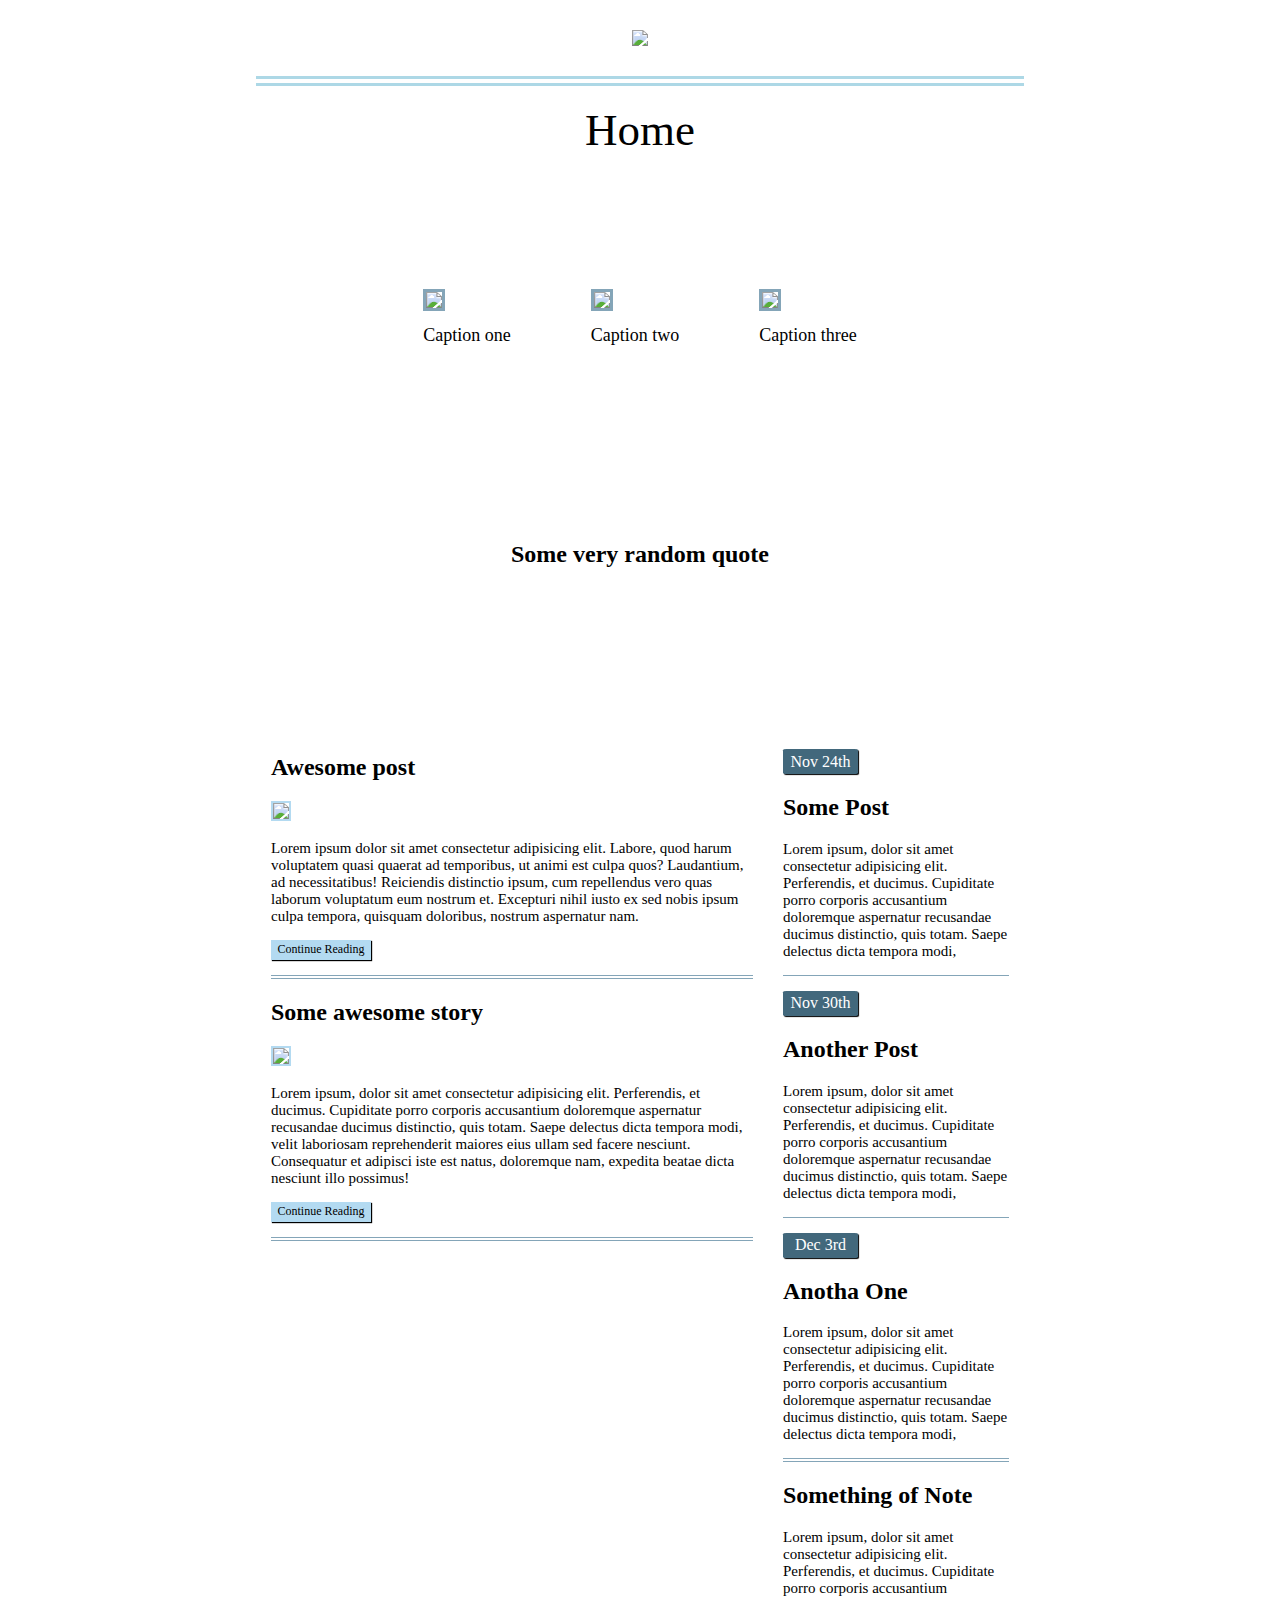
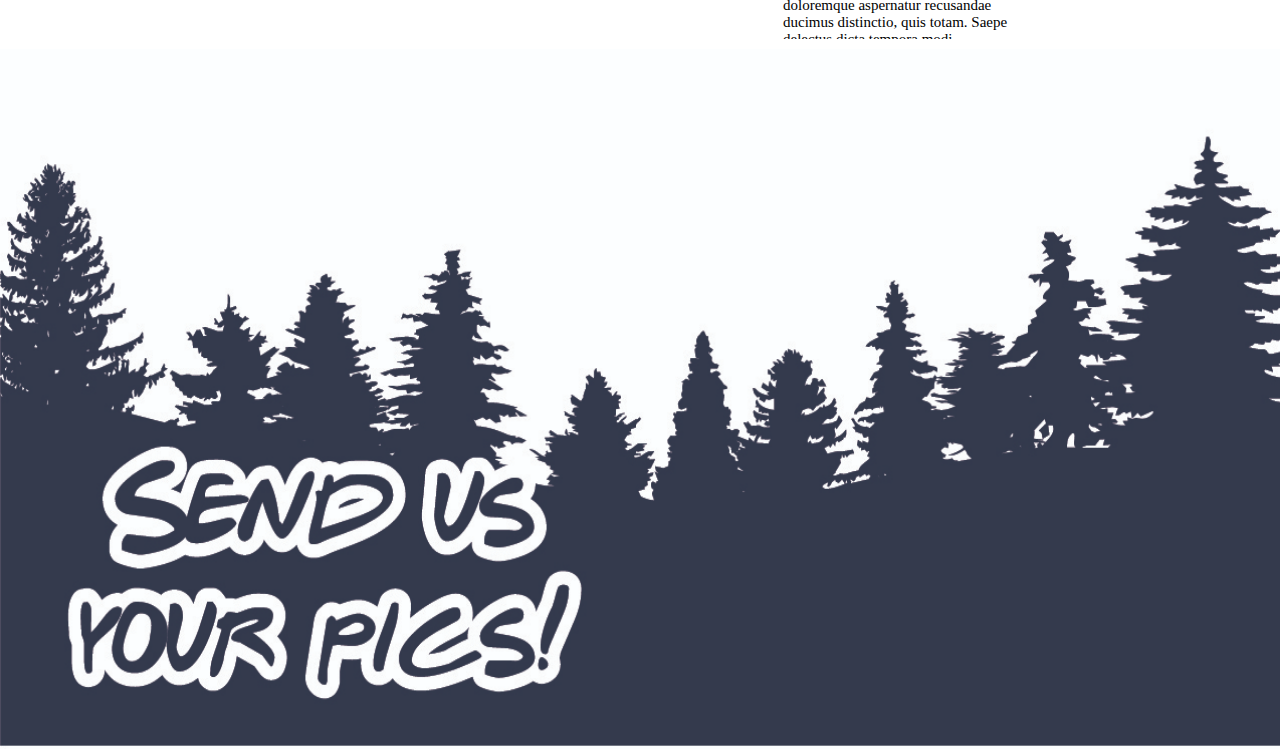
==== index.html @ c2d7fbc1 "merge conflict" ====
<!DOCTYPE HTML>
<html>

<head>
  <title>Mockup Home</title>
  <meta charset="utf-8" />
  <meta name="viewport" content="width=device-width, initial-scale=1, user-scalable=no" />
  <link rel="stylesheet" href="main.css" />
</head>

<body>
  <div id="mainContainer">
      <script>
          function goToHome (){
            location.replace("/Users/lukematthews/codeFT/projects/remock-lukematthewsh-JoshJakab/index.html")
          }
          function goToLearnMore (){
            location.replace('/Users/lukematthews/codeFT/projects/remock-lukematthewsh-JoshJakab/learn-more.html')
          }
          function goToBlogs (){
            location.replace('/Users/lukematthews/codeFT/projects/remock-lukematthewsh-JoshJakab/blog-post.html')
          }
          function goToContinueReading () {
            location.replace('/Users/lukematthews/codeFT/projects/remock-lukematthewsh-JoshJakab/continue-reading.html')
          }
          
          </script>
    <section id="header">
      <img class='logo' src="header.jpg" />
      <div id=drop-down>
        <div id='dorphome' onclick="goToHome()">Home</div>
        <div id='dorplearnMore' onclick = "goToLearnMore()">Learn More</div>
        <div id='dorpblog' onclick = "goToBlogs()">Blogs</div>
        <div id='dorpcontinueRead'onclick = "goToContinueReading()">Continue Reading</div>
      </div>
    </section>
    <section id = title>
      Home
    </section>

    <!------------------------------------------------------------------------------------------------->

    <section id='topImgHolder'>
      <figure>
        <img class='firstImgs' src='IMG_7179.jpg'> </img>
        <figcaption class='caption'>Caption one
        </figcaption>
      </figure>
      <figure>
        <img class='firstImgs' src='IMG_7188.jpg'> </img>
        <figcaption class='caption'>Caption two
        </figcaption>
      </figure>
      <figure>
        <img class='firstImgs' src='IMG_5365.jpg'> </img>
        <figcaption class='caption'>Caption three
        </figcaption>
      </figure>
    </section>

    <!------------------------------------------------------------------------------------------------->

    <section id=quoteBar style="background-image: url('1234.jpg')">
      <h2>Some very random quote</h2>
    </section>
    <section id="features">
      <div class=date>Nov 24th</div>
      <h2>Some Post</h2>
      <p>Lorem ipsum, dolor sit amet consectetur adipisicing elit. Perferendis, et ducimus. Cupiditate porro corporis
        accusantium doloremque aspernatur recusandae ducimus distinctio, quis totam. Saepe delectus dicta tempora modi,
      </p>
      <div class='lineBreak'></div>

      <div class=date>Nov 30th</div>
      <h2>Another Post</h2>
      <p>Lorem ipsum, dolor sit amet consectetur adipisicing elit. Perferendis, et ducimus. Cupiditate porro corporis
        accusantium doloremque aspernatur recusandae ducimus distinctio, quis totam. Saepe delectus dicta tempora modi,
      </p>
      <div class='lineBreak'></div>

      <div class=date>Dec 3rd</div>
      <h2>Anotha One</h2>
      <p>Lorem ipsum, dolor sit amet consectetur adipisicing elit. Perferendis, et ducimus. Cupiditate porro corporis
        accusantium doloremque aspernatur recusandae ducimus distinctio, quis totam. Saepe delectus dicta tempora modi,
      </p>
      <div class='doubleBreak'></div>

      <h2>Something of Note</h2>
      <p>Lorem ipsum, dolor sit amet consectetur adipisicing elit. Perferendis, et ducimus. Cupiditate porro corporis
        accusantium doloremque aspernatur recusandae ducimus distinctio, quis totam. Saepe delectus dicta tempora modi,
      </p>
      <div class='learnMore' onclick = "goToBlogs()">Learn More</div>
      <div class='lineBreak'></div>

      <h2>Something Else of Note</h2>
      <p>Lorem ipsum, dolor sit amet consectetur adipisicing elit. Perferendis, et ducimus. Cupiditate porro corporis
        accusantium doloremque aspernatur recusandae ducimus distinctio, quis totam. Saepe delectus dicta tempora modi,
      </p>
      <div class='learnMore'>Learn More</div>
      <div class='lineBreak'></div>

    </section>

    <!------------------------------------------------------------------------------------------------->

    <section id="main">
      <h2>Awesome post</h2>
      <img class=articleImgs src='IMG_0524.jpg' />
      <p>Lorem ipsum dolor sit amet consectetur adipisicing elit. Labore, quod harum voluptatem quasi quaerat ad
        temporibus, ut animi est culpa quos? Laudantium, ad necessitatibus! Reiciendis distinctio ipsum, cum repellendus
        vero quas laborum voluptatum eum nostrum et. Excepturi nihil iusto ex sed nobis ipsum culpa tempora, quisquam
        doloribus, nostrum aspernatur nam.</p>
      <div class='continueReading'>Continue Reading</div>
      <div class='doubleBreak'></div>
      <h2>Some awesome story</h2>
      <img class=articleImgs src='IMG_0524.jpg' />
      <p>Lorem ipsum, dolor sit amet consectetur adipisicing elit. Perferendis, et ducimus. Cupiditate porro corporis
        accusantium doloremque aspernatur recusandae ducimus distinctio, quis totam. Saepe delectus dicta tempora modi,
        velit laboriosam reprehenderit maiores eius ullam sed facere nesciunt. Consequatur et adipisci iste est natus,
        doloremque nam, expedita beatae dicta nesciunt illo possimus!</p>
      <div class='continueReading'>Continue Reading</div>
      <div class='doubleBreak'></div>
    </section>

    <!------------------------------------------------------------------------------------------------->

    <section id="footer">
      <img id="footerimg" src="Footer.jpg" />
    </section>
      
	</g>
</g>
</svg>


    </section>
  </div>
</body>

</html>
---- main.css ----
body{
    margin: 0px;
    padding: 0px;
}
p{
    font-size: 15px;

}
h1{
    margin-bottom: 10px;
}
h2{
    font-family: fantasy;
}
.lineBreak{
    border-bottom: #84A5b8 solid 1px;
}
.doubleBreak{
    border-bottom: #84A5b8 double 4px;
}
.logo{
    max-width: 350px;
    margin: 30px;
}

/*--------------------------------------------------------------*/
/* Main Container styles */


#mainContainer{
    display: grid;
    grid-template-columns: 20vw 20vw 20vw 20vw 20vw;
    grid-template-rows: auto;
    grid-template-areas: 
    ". header header header . "
    ". title title title ."
    "topImgHolder topImgHolder topImgHolder topImgHolder topImgHolder"
    "quoteBar quoteBar quoteBar quoteBar quoteBar"
    " . main main features . "
    "footer footer footer footer footer"
}


/*--------------------------------------------------------------*/
/* Header Styles */
#title{
    grid-area: title;
    display: flex;
    justify-content: center;
    align-items: center;
    font-size: 45px;
    margin-bottom: 13vh;
    font-family: fantasy
}



div[id^="dorp"]{
    margin: 5px;
    font-size: 15px;
    border: solid 2px #84A5b8
}

div[id^="dorp"]:hover{
    box-shadow: 2px 2px 2px black;
}
#drop-down{
    display: none;
}

#header:hover
#drop-down{
    display: inline-block;
    margin-top: 60px;
}


#header{
    margin-bottom: 2vh;
    border-bottom: double lightblue 10px;
    grid-area: header;
    font-family: fantasy;
    font-size: 50px;
    height: auto;
    text-align:center;
    display: flex;
    justify-content: center;
}


/*--------------------------------------------------------------*/
/* Top Images Styles */

#topImgHolder{
    grid-area: topImgHolder;
    height: auto;
    display: flex;
    justify-content: center;;
    margin-bottom: 13vh;
    
}
.firstImgs{
    border: 3px solid #84A5b8;
    max-width: 300px;
    max-height: 200px;
}
.caption{
    margin-top: 10px;
    text-align:  center;
    font-family: fantasy;
    font-size: 18px;
}

/*--------------------------------------------------------------*/
/* Quote Bar Styles */

#quoteBar{
    margin-bottom: 10vh;
    display: flex;
    height: 150px;
    grid-area: quoteBar;
    align-items: center;
    justify-content: center;
}

/*--------------------------------------------------------------*/
/* Main Articles Styles */

#main{
    padding: 5px;
    margin: 10px;
    grid-area: main;
    height: 100vh;
    overflow: scroll;   
}
.continueReading{
    font-size: 12px;
    margin-bottom: 15px;
    max-width: 100px;
    height: 20px;
    display: flex;
    align-items: center;
    justify-content: center;
    background-color: rgb(179, 218, 241); 
    box-shadow: 1px 1px 1px black;
}
.continueReading:hover{
    box-shadow: 2px 2px 2px
}
.articleImgs{
    max-width:35vw;
    height: auto;
    border: rgb(179, 218, 241) solid 2px;
    

}


/*--------------------------------------------------------------*/
/* Blog Post Styles */

#features{
    padding: 5px;
    margin: 10px;
    grid-area: features;
    height:100vh;
    overflow: scroll;
}
.date{
    margin-top: 15px;
    display: flex;
    background-color: rgb(66, 104, 124);
    align-items: center;
    justify-content: center;
    max-width: 75px;
    height: 25px;
    box-shadow: 1px 1px 1px black;
    border-radius: 5%;
    color: white;
}

.learnMore{
    font-size: 12px;
    margin-bottom: 15px;
    max-width: 80px;
    display: flex;
    align-items: center;
    justify-content: center;
    background-color: rgb(179, 218, 241); 
    box-shadow: 1px 1px 1px black;
    border-radius: 5%
}
.learnMore:hover{
    box-shadow: 2px 2px 2px
}

/*--------------------------------------------------------------*/
/* Footer Styles */

#footer{
    grid-area: footer;
    height:700px;
    display: flex;
    justify-content: center;
    align-items: stretch;
}

#footerimg{
    width: 100vw
}
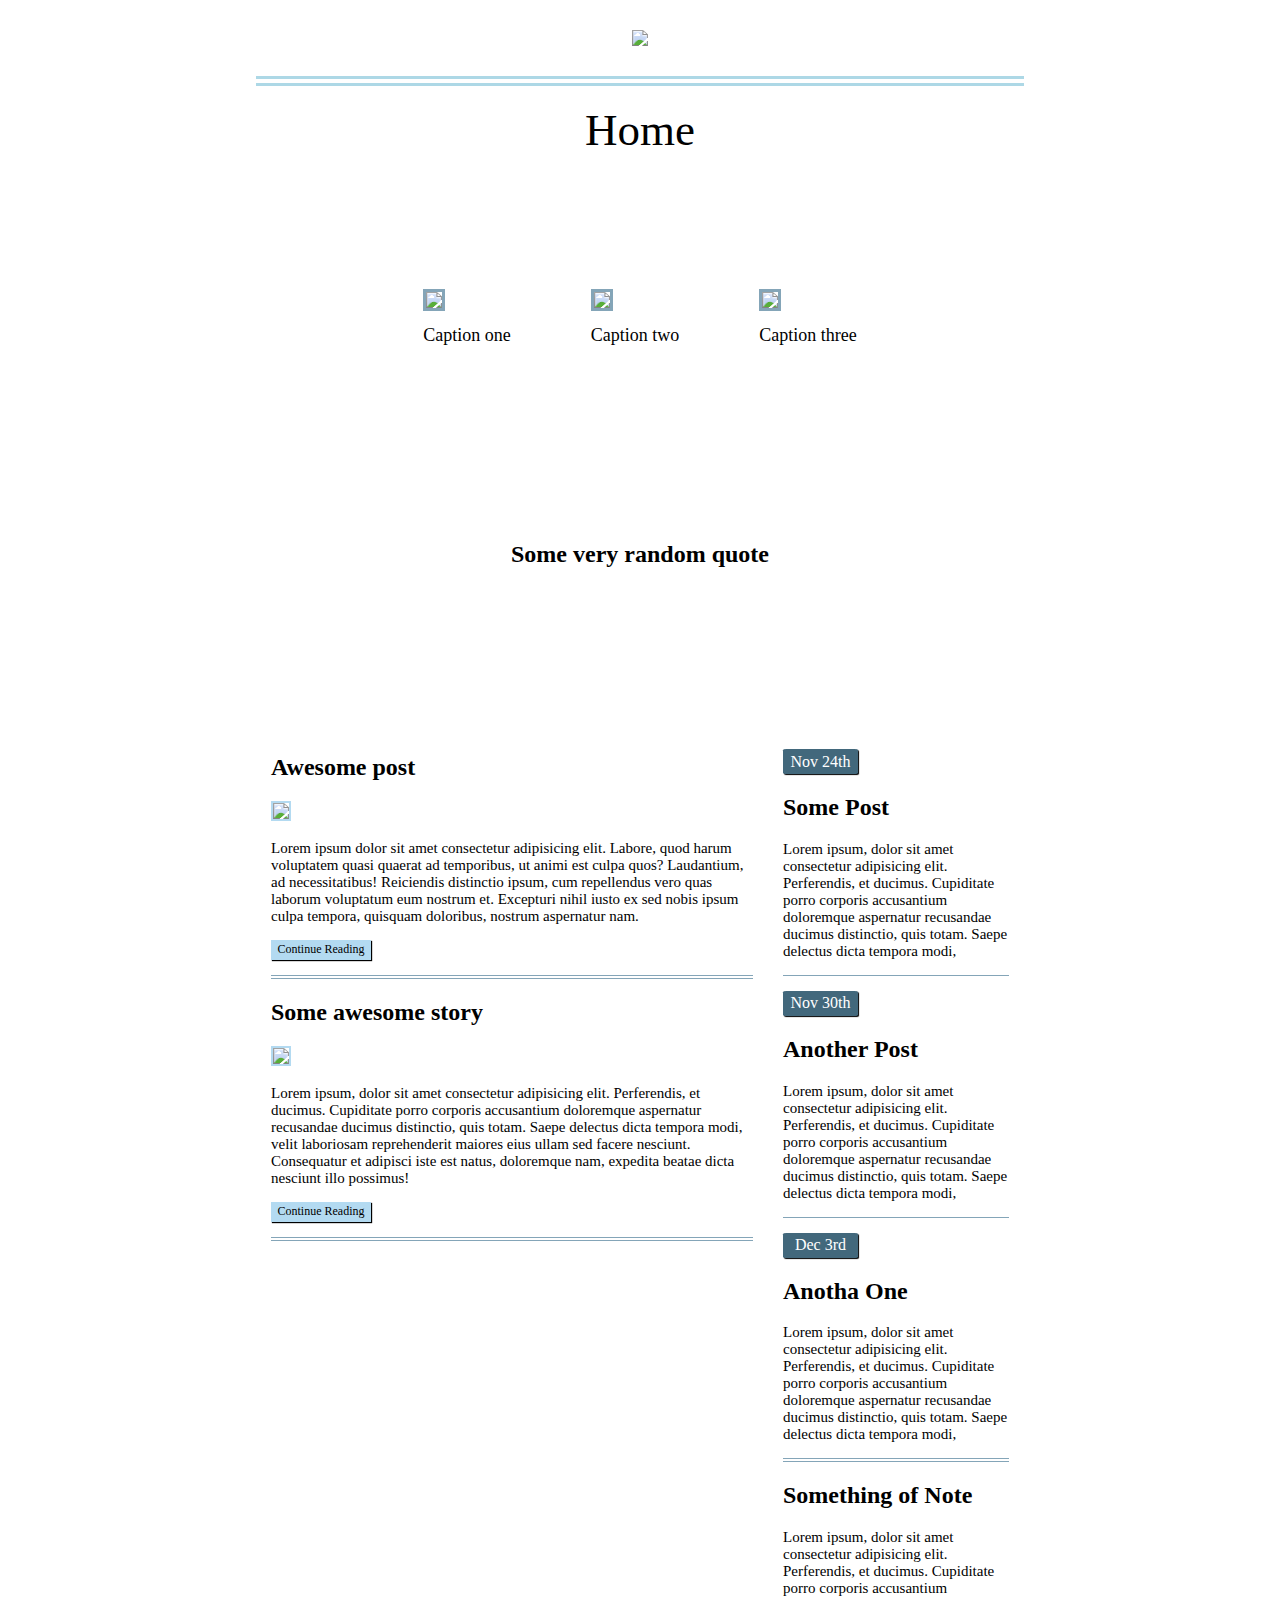
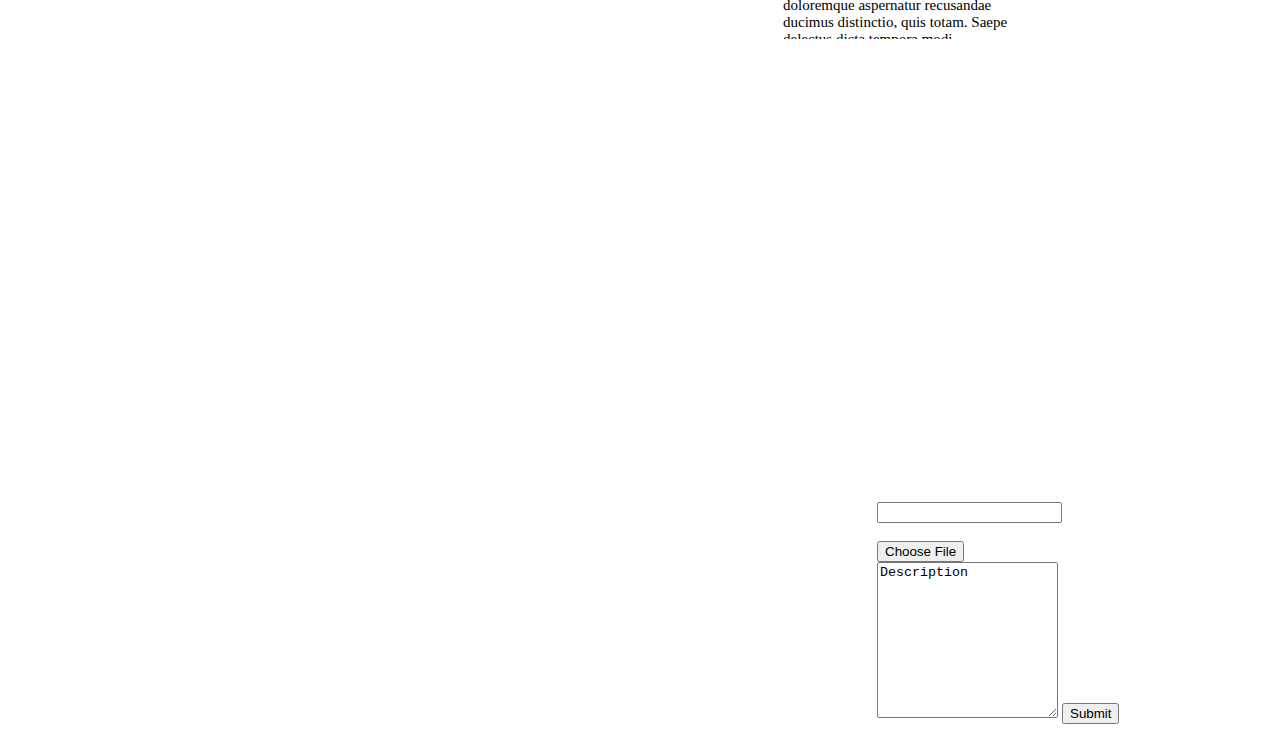
==== commit d0f2223a: "git merge" ====
--- a/index.html
+++ b/index.html
@@ -10,31 +10,30 @@
 
 <body>
   <div id="mainContainer">
-      <script>
-          function goToHome (){
-            location.replace("/Users/lukematthews/codeFT/projects/remock-lukematthewsh-JoshJakab/index.html")
-          }
-          function goToLearnMore (){
-            location.replace('/Users/lukematthews/codeFT/projects/remock-lukematthewsh-JoshJakab/learn-more.html')
-          }
-          function goToBlogs (){
-            location.replace('/Users/lukematthews/codeFT/projects/remock-lukematthewsh-JoshJakab/blog-post.html')
-          }
-          function goToContinueReading () {
-            location.replace('/Users/lukematthews/codeFT/projects/remock-lukematthewsh-JoshJakab/continue-reading.html')
-          }
-          
-          </script>
     <section id="header">
       <img class='logo' src="header.jpg" />
       <div id=drop-down>
-        <div id='dorphome' onclick="goToHome()">Home</div>
-        <div id='dorplearnMore' onclick = "goToLearnMore()">Learn More</div>
-        <div id='dorpblog' onclick = "goToBlogs()">Blogs</div>
-        <div id='dorpcontinueRead'onclick = "goToContinueReading()">Continue Reading</div>
+        <div id='dorphome'>
+          <a href='index.html'>
+            Home
+          </a>
+        </div>
+        <div id='dorplearnMore'>
+          <a href='learn-more.html'>
+            Learn More
+          </a>
+        </div>
+        <div id='dorpBlog'>
+          <a href='blog-post.html'>
+            Blogs
+          </a>
+        </div>
+        <div id='dorpcontinueRead'>
+          <a href = 'continue-reading.html'>Continue Reading</a>
+      </div>
       </div>
     </section>
-    <section id = title>
+    <section id=title>
       Home
     </section>
 
@@ -89,7 +88,7 @@
       <p>Lorem ipsum, dolor sit amet consectetur adipisicing elit. Perferendis, et ducimus. Cupiditate porro corporis
         accusantium doloremque aspernatur recusandae ducimus distinctio, quis totam. Saepe delectus dicta tempora modi,
       </p>
-      <div class='learnMore' onclick = "goToBlogs()">Learn More</div>
+      <div class='learnMore' onclick="goToBlogs()">Learn More</div>
       <div class='lineBreak'></div>
 
       <h2>Something Else of Note</h2>
@@ -125,12 +124,19 @@
     <!------------------------------------------------------------------------------------------------->
 
     <section id="footer">
-      <img id="footerimg" src="Footer.jpg" />
+      <form id="form">
+        <label for="name">Name</label><br>
+        <input type="text" id="name" name="name"><br>
+        <label for="image">Upload Image</label><br>
+        <input type="file" id="image" name="image"><br>
+        <textarea for="description" rows="10">Description</textarea>
+        <button type="button" onclick="alert('Submitted!')">Submit</button>
+      </form>
     </section>
-      
-	</g>
-</g>
-</svg>
+
+    </g>
+    </g>
+    </svg>
 
 
     </section>
--- a/main.css
+++ b/main.css
@@ -53,12 +53,15 @@
     font-family: fantasy
 }
 
-
+a{
+    text-decoration: none;
+}
 
 div[id^="dorp"]{
     margin: 5px;
     font-size: 15px;
-    border: solid 2px #84A5b8
+    border: solid 2px #84A5b8;
+    text-decoration: none;
 }
 
 div[id^="dorp"]:hover{
@@ -201,12 +204,25 @@
     grid-area: footer;
     height:700px;
     display: flex;
-    justify-content: center;
-    align-items: stretch;
-}
-
-#footerimg{
-    width: 100vw
-}
-
-
+    justify-content: flex-end;
+    align-items: flex-end;
+    background-image: url("footer.jpg");
+    background-repeat: no-repeat;
+    background-size: 100vw;
+}
+
+#form{
+    margin-right: 150px;
+    margin-bottom: 25px;
+    color: white;
+    position: relative;
+}
+
+#description{
+    min-width: 250px;
+    min-height: 150px;
+    display: flex;
+}
+
+
+
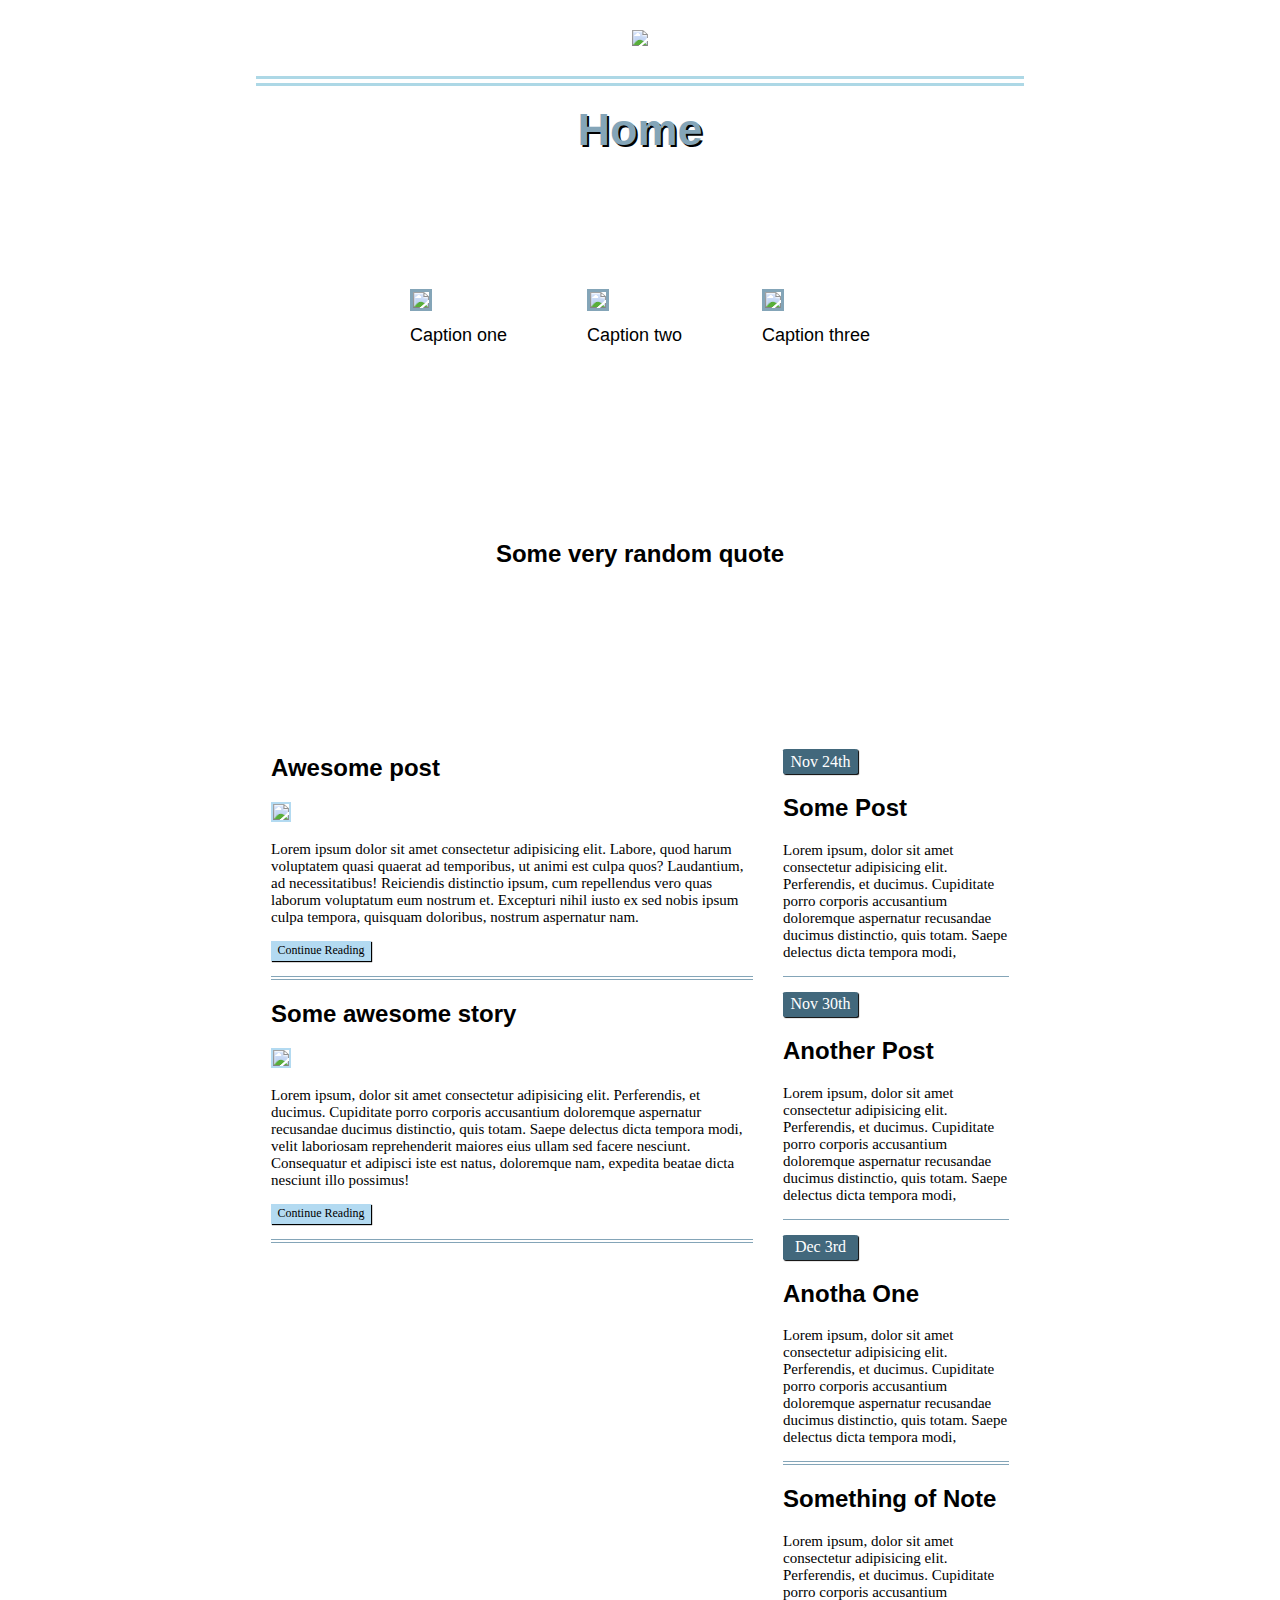
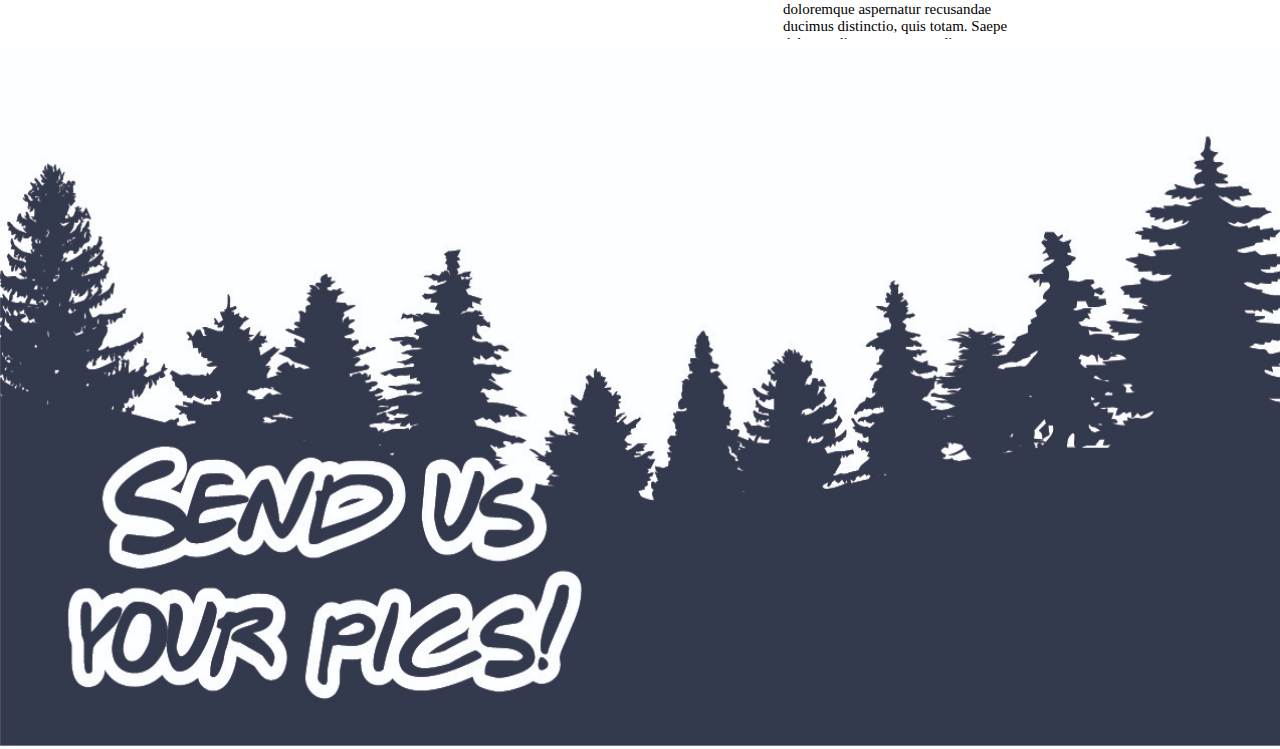
==== commit 2f9481f4: "Final commits to this branch" ====
--- a/index.html
+++ b/index.html
@@ -124,20 +124,8 @@
     <!------------------------------------------------------------------------------------------------->
 
     <section id="footer">
-      <form id="form">
-        <label for="name">Name</label><br>
-        <input type="text" id="name" name="name"><br>
-        <label for="image">Upload Image</label><br>
-        <input type="file" id="image" name="image"><br>
-        <textarea for="description" rows="10">Description</textarea>
-        <button type="button" onclick="alert('Submitted!')">Submit</button>
-      </form>
+      <img id="footerimg" src="Footer.jpg" />
     </section>
-
-    </g>
-    </g>
-    </svg>
-
 
     </section>
   </div>
--- a/main.css
+++ b/main.css
@@ -10,7 +10,7 @@
     margin-bottom: 10px;
 }
 h2{
-    font-family: fantasy;
+    font-family: 'Segoe UI', Tahoma, Geneva, Verdana, sans-serif;;
 }
 .lineBreak{
     border-bottom: #84A5b8 solid 1px;
@@ -44,13 +44,16 @@
 /*--------------------------------------------------------------*/
 /* Header Styles */
 #title{
+    text-shadow: 2px 2px black;
     grid-area: title;
     display: flex;
     justify-content: center;
     align-items: center;
     font-size: 45px;
     margin-bottom: 13vh;
-    font-family: fantasy
+    font-family: 'Segoe UI', Tahoma, Geneva, Verdana, sans-serif;
+    font-weight: 800;
+    color: #84A5b8
 }
 
 a{
@@ -110,7 +113,7 @@
 .caption{
     margin-top: 10px;
     text-align:  center;
-    font-family: fantasy;
+    font-family:'Segoe UI', Tahoma, Geneva, Verdana, sans-serif;
     font-size: 18px;
 }
 
@@ -204,25 +207,100 @@
     grid-area: footer;
     height:700px;
     display: flex;
-    justify-content: flex-end;
-    align-items: flex-end;
-    background-image: url("footer.jpg");
-    background-repeat: no-repeat;
-    background-size: 100vw;
-}
-
-#form{
-    margin-right: 150px;
-    margin-bottom: 25px;
-    color: white;
-    position: relative;
-}
-
-#description{
-    min-width: 250px;
-    min-height: 150px;
-    display: flex;
-}
-
-
-
+    justify-content: center;
+    align-items: stretch;
+}
+
+#footerimg{
+    width: 100vw
+}
+
+
+/*--------------------------------------------------------*/
+/* Container for blog page styles */
+
+#blogContainer{
+display: grid;
+grid-gap: 0;
+grid-template-columns: 20vw 20vw 20vw 20vw 20vw;
+grid-template-rows: auto;
+grid-template-areas: 
+". header header header . "
+". title title title ."
+" . post1 post2 post3 . "
+" . post4 post5 post6 . "
+" . bottomLeft post7 bottomRight ."
+"footer footer footer footer footer"
+}
+
+#bottomLeft{
+    
+    border: solid 2px #84A5b8;
+    max-width: 20vw;
+    grid-area: bottomLeft;
+}
+#bottomRight{
+    
+    border: solid 2px #84A5b8;
+    max-width: 20vw;
+    grid-area: bottomRight;
+}
+
+#post1{
+    margin: 15px;
+    grid-area: post1;
+}
+#post2{
+    margin: 15px;
+    grid-area: post2
+}
+#post3{
+    margin: 15px;
+    grid-area: post3
+}
+#post4{
+    margin: 15px;
+    grid-area: post4
+}
+#post5{
+    margin: 15px;
+    grid-area: post5
+}
+#post6{
+    margin: 15px;
+    grid-area: post6
+}
+#post7{
+    margin: 15px;
+    grid-area: post7
+}
+
+
+/*--------------------------------------------------------*/
+/* Container for learn more page styles */
+
+#learnContainer{
+    display: grid;
+    grid-template-columns: 20vw 20vw 20vw 20vw 20vw;
+    grid-template-rows: auto;
+    grid-template-areas: 
+    ". header header header . "
+    ". title title title ."
+    " . main main features . "
+    "footer footer footer footer footer"
+    }
+
+
+/*--------------------------------------------------------*/
+/* Container for continue reading page styles */
+
+#continueReadingContainer{
+display: grid;
+grid-template-columns: 20vw 20vw 20vw 20vw 20vw;
+grid-template-rows: auto;
+grid-template-areas: 
+". header header header . "
+". title title title ."
+" . main main features . "
+"footer footer footer footer footer"
+}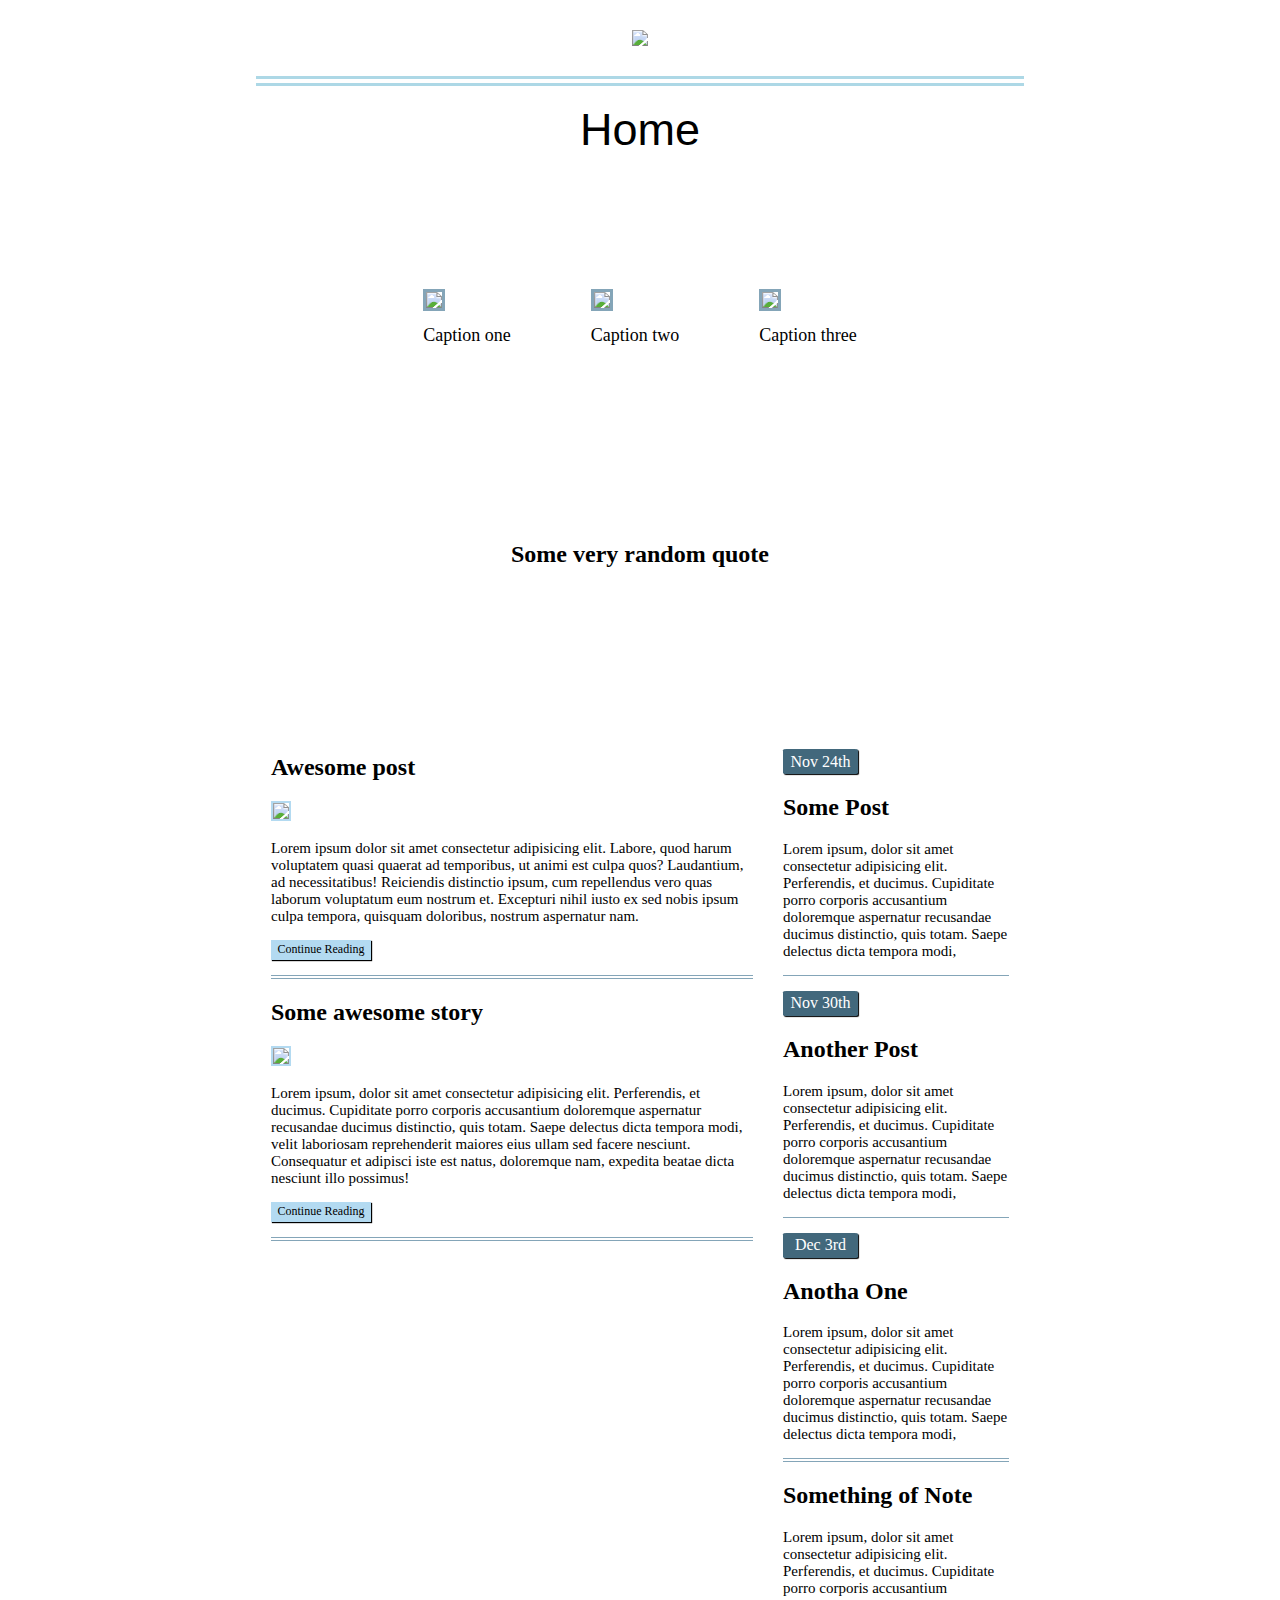
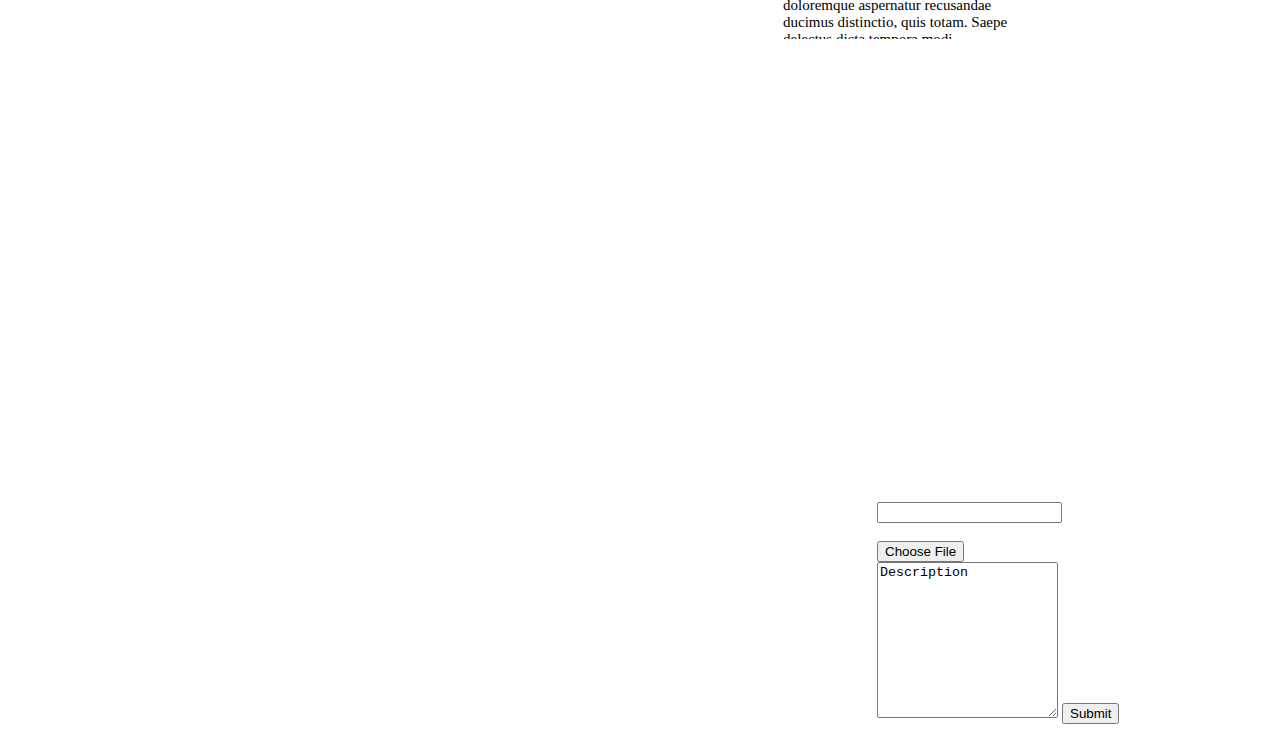
==== commit 2431ceb1: "added enter button" ====
--- a/index.html
+++ b/index.html
@@ -124,8 +124,17 @@
     <!------------------------------------------------------------------------------------------------->
 
     <section id="footer">
-      <img id="footerimg" src="Footer.jpg" />
+      <form id="form">
+        <label for="name">Name</label><br>
+        <input type="text" id="name" name="name"><br>
+        <label for="image">Upload Image</label><br>
+        <input type="file" id="image" name="image"><br>
+        <textarea for="description" rows="10">Description</textarea>
+        <button type="button" onclick="alert('Submitted!')">Submit</button>
+      </form>
     </section>
+
+
 
     </section>
   </div>
--- a/main.css
+++ b/main.css
@@ -10,7 +10,7 @@
     margin-bottom: 10px;
 }
 h2{
-    font-family: 'Segoe UI', Tahoma, Geneva, Verdana, sans-serif;;
+    font-family: fantasy;
 }
 .lineBreak{
     border-bottom: #84A5b8 solid 1px;
@@ -21,6 +21,15 @@
 .logo{
     max-width: 350px;
     margin: 30px;
+}
+.enter{
+    max-width: 750px;
+}
+
+#enterbutton{
+    display: flex;
+    justify-content: center;
+    margin-top: 100px;
 }
 
 /*--------------------------------------------------------------*/
@@ -44,16 +53,13 @@
 /*--------------------------------------------------------------*/
 /* Header Styles */
 #title{
-    text-shadow: 2px 2px black;
     grid-area: title;
     display: flex;
     justify-content: center;
     align-items: center;
     font-size: 45px;
     margin-bottom: 13vh;
-    font-family: 'Segoe UI', Tahoma, Geneva, Verdana, sans-serif;
-    font-weight: 800;
-    color: #84A5b8
+    font-family: arial
 }
 
 a{
@@ -113,7 +119,7 @@
 .caption{
     margin-top: 10px;
     text-align:  center;
-    font-family:'Segoe UI', Tahoma, Geneva, Verdana, sans-serif;
+    font-family: fantasy;
     font-size: 18px;
 }
 
@@ -207,100 +213,25 @@
     grid-area: footer;
     height:700px;
     display: flex;
-    justify-content: center;
-    align-items: stretch;
-}
-
-#footerimg{
-    width: 100vw
-}
-
-
-/*--------------------------------------------------------*/
-/* Container for blog page styles */
-
-#blogContainer{
-display: grid;
-grid-gap: 0;
-grid-template-columns: 20vw 20vw 20vw 20vw 20vw;
-grid-template-rows: auto;
-grid-template-areas: 
-". header header header . "
-". title title title ."
-" . post1 post2 post3 . "
-" . post4 post5 post6 . "
-" . bottomLeft post7 bottomRight ."
-"footer footer footer footer footer"
-}
-
-#bottomLeft{
-    
-    border: solid 2px #84A5b8;
-    max-width: 20vw;
-    grid-area: bottomLeft;
-}
-#bottomRight{
-    
-    border: solid 2px #84A5b8;
-    max-width: 20vw;
-    grid-area: bottomRight;
-}
-
-#post1{
-    margin: 15px;
-    grid-area: post1;
-}
-#post2{
-    margin: 15px;
-    grid-area: post2
-}
-#post3{
-    margin: 15px;
-    grid-area: post3
-}
-#post4{
-    margin: 15px;
-    grid-area: post4
-}
-#post5{
-    margin: 15px;
-    grid-area: post5
-}
-#post6{
-    margin: 15px;
-    grid-area: post6
-}
-#post7{
-    margin: 15px;
-    grid-area: post7
-}
-
-
-/*--------------------------------------------------------*/
-/* Container for learn more page styles */
-
-#learnContainer{
-    display: grid;
-    grid-template-columns: 20vw 20vw 20vw 20vw 20vw;
-    grid-template-rows: auto;
-    grid-template-areas: 
-    ". header header header . "
-    ". title title title ."
-    " . main main features . "
-    "footer footer footer footer footer"
-    }
-
-
-/*--------------------------------------------------------*/
-/* Container for continue reading page styles */
-
-#continueReadingContainer{
-display: grid;
-grid-template-columns: 20vw 20vw 20vw 20vw 20vw;
-grid-template-rows: auto;
-grid-template-areas: 
-". header header header . "
-". title title title ."
-" . main main features . "
-"footer footer footer footer footer"
-}+    justify-content: flex-end;
+    align-items: flex-end;
+    background-image: url("footer.jpg");
+    background-repeat: no-repeat;
+    background-size: 100vw;
+}
+
+#form{
+    margin-right: 150px;
+    margin-bottom: 25px;
+    color: white;
+    position: relative;
+}
+
+#description{
+    min-width: 250px;
+    min-height: 150px;
+    display: flex;
+}
+
+
+
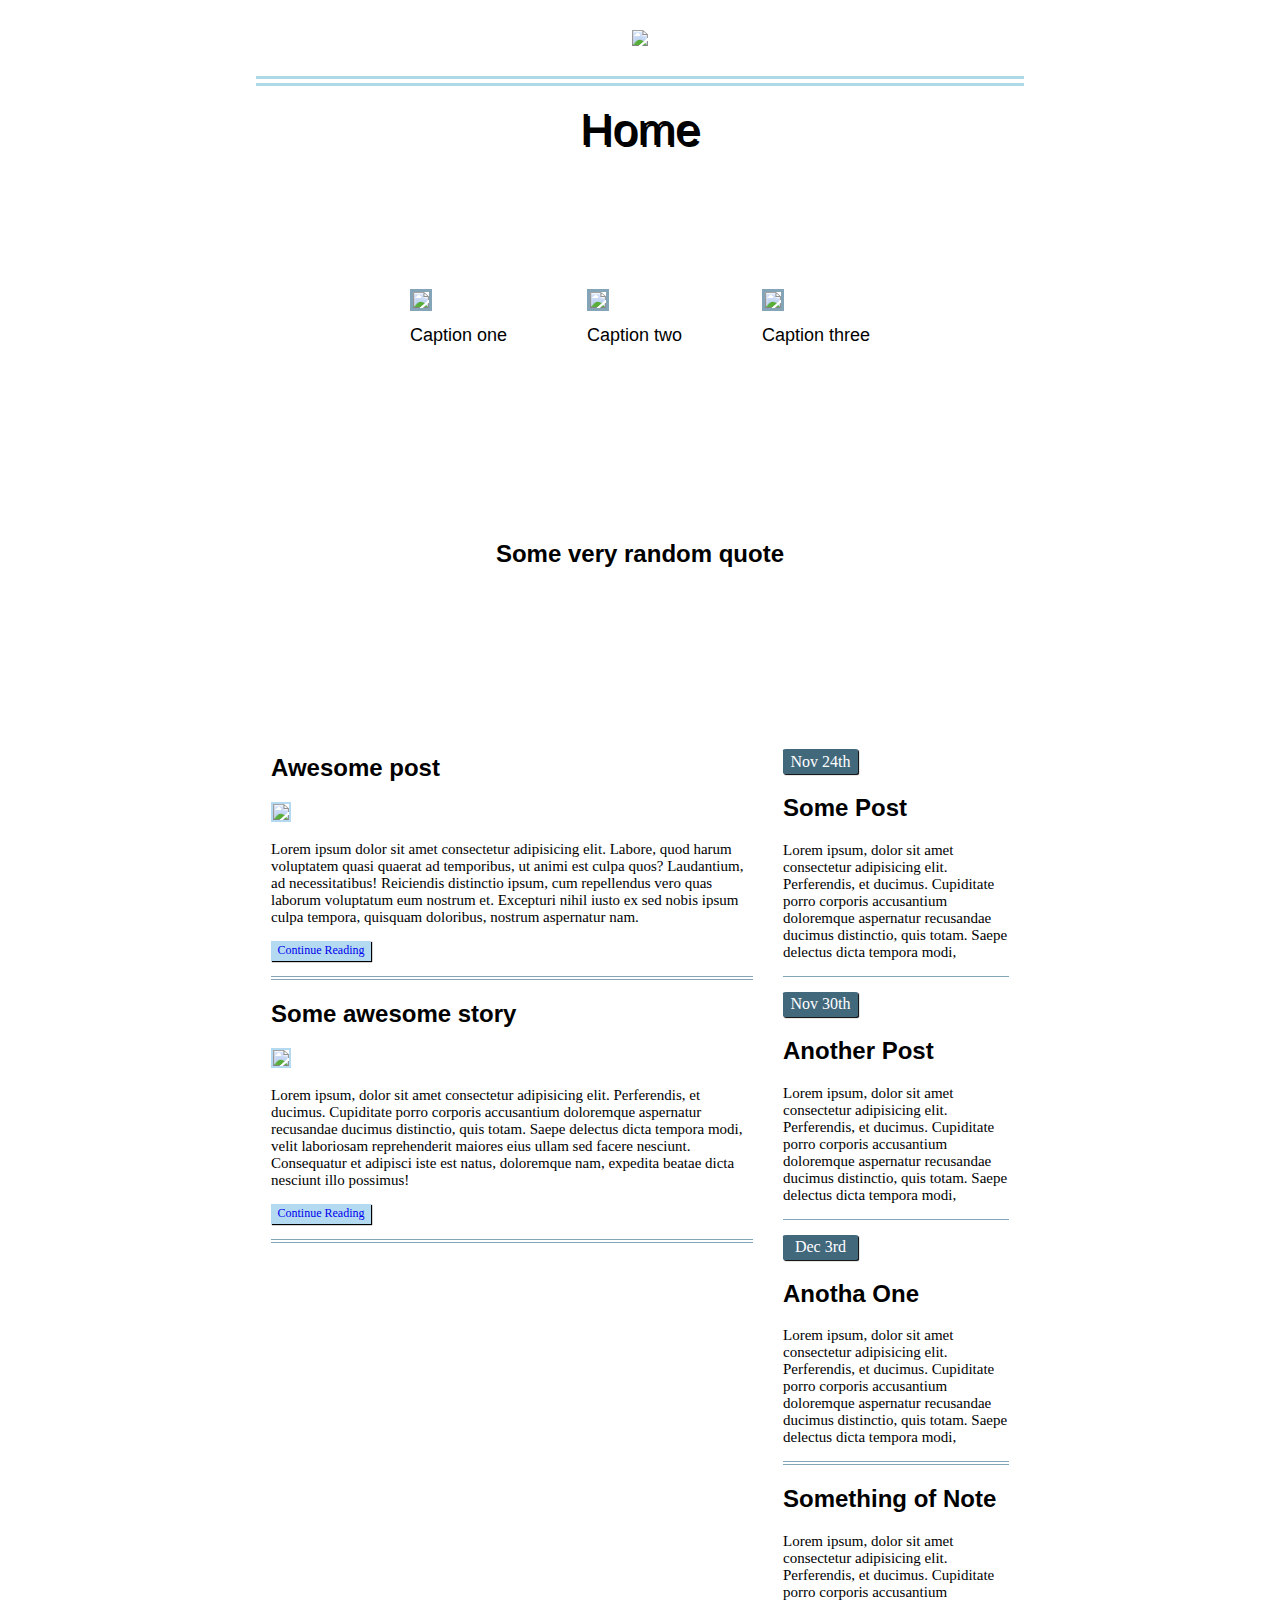
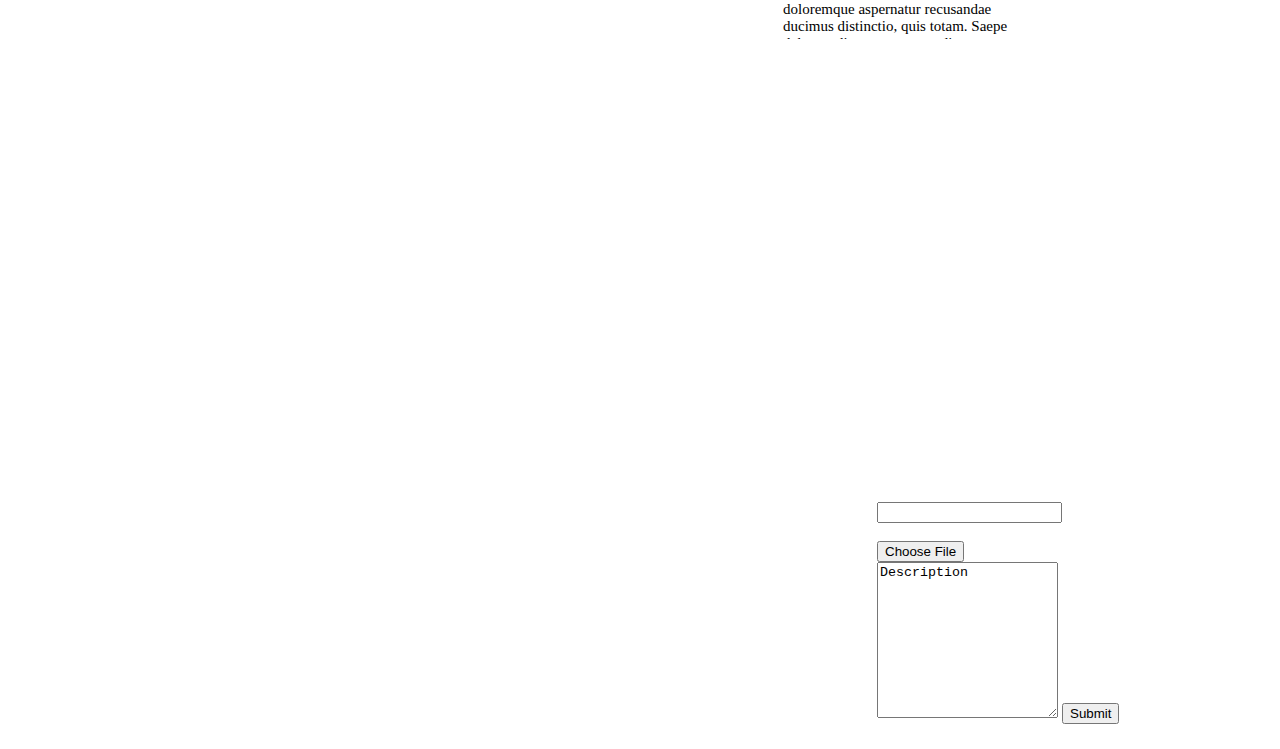
==== commit 753f9f40: "merge" ====
--- a/index.html
+++ b/index.html
@@ -29,8 +29,8 @@
           </a>
         </div>
         <div id='dorpcontinueRead'>
-          <a href = 'continue-reading.html'>Continue Reading</a>
-      </div>
+          <a href='continue-reading.html'>Continue Reading</a>
+        </div>
       </div>
     </section>
     <section id=title>
@@ -88,14 +88,14 @@
       <p>Lorem ipsum, dolor sit amet consectetur adipisicing elit. Perferendis, et ducimus. Cupiditate porro corporis
         accusantium doloremque aspernatur recusandae ducimus distinctio, quis totam. Saepe delectus dicta tempora modi,
       </p>
-      <div class='learnMore' onclick="goToBlogs()">Learn More</div>
+      <div class='learnMore'> <a href='learn-more.html'>Learn More</a></div>
       <div class='lineBreak'></div>
 
       <h2>Something Else of Note</h2>
       <p>Lorem ipsum, dolor sit amet consectetur adipisicing elit. Perferendis, et ducimus. Cupiditate porro corporis
         accusantium doloremque aspernatur recusandae ducimus distinctio, quis totam. Saepe delectus dicta tempora modi,
       </p>
-      <div class='learnMore'>Learn More</div>
+      <div class='learnMore'><a href='learn-more.html'>Learn More</a></div>
       <div class='lineBreak'></div>
 
     </section>
@@ -109,7 +109,7 @@
         temporibus, ut animi est culpa quos? Laudantium, ad necessitatibus! Reiciendis distinctio ipsum, cum repellendus
         vero quas laborum voluptatum eum nostrum et. Excepturi nihil iusto ex sed nobis ipsum culpa tempora, quisquam
         doloribus, nostrum aspernatur nam.</p>
-      <div class='continueReading'>Continue Reading</div>
+      <div class='continueReading'><a href='continue-reading.html'>Continue Reading</a></div>
       <div class='doubleBreak'></div>
       <h2>Some awesome story</h2>
       <img class=articleImgs src='IMG_0524.jpg' />
@@ -117,7 +117,7 @@
         accusantium doloremque aspernatur recusandae ducimus distinctio, quis totam. Saepe delectus dicta tempora modi,
         velit laboriosam reprehenderit maiores eius ullam sed facere nesciunt. Consequatur et adipisci iste est natus,
         doloremque nam, expedita beatae dicta nesciunt illo possimus!</p>
-      <div class='continueReading'>Continue Reading</div>
+      <div class='continueReading'><a href='continue-reading.html'>Continue Reading</a></div>
       <div class='doubleBreak'></div>
     </section>
 
--- a/main.css
+++ b/main.css
@@ -10,7 +10,7 @@
     margin-bottom: 10px;
 }
 h2{
-    font-family: fantasy;
+    font-family: 'Segoe UI', Tahoma, Geneva, Verdana, sans-serif;;
 }
 .lineBreak{
     border-bottom: #84A5b8 solid 1px;
@@ -53,6 +53,7 @@
 /*--------------------------------------------------------------*/
 /* Header Styles */
 #title{
+    text-shadow: 2px 2px black;
     grid-area: title;
     display: flex;
     justify-content: center;
@@ -119,7 +120,7 @@
 .caption{
     margin-top: 10px;
     text-align:  center;
-    font-family: fantasy;
+    font-family:'Segoe UI', Tahoma, Geneva, Verdana, sans-serif;
     font-size: 18px;
 }
 
@@ -234,4 +235,91 @@
 }
 
 
-
+/*--------------------------------------------------------*/
+/* Container for blog page styles */
+
+#blogContainer{
+display: grid;
+grid-gap: 0;
+grid-template-columns: 20vw 20vw 20vw 20vw 20vw;
+grid-template-rows: auto;
+grid-template-areas: 
+". header header header . "
+". title title title ."
+" . post1 post2 post3 . "
+" . post4 post5 post6 . "
+" . bottomLeft post7 bottomRight ."
+"footer footer footer footer footer"
+}
+
+#bottomLeft{
+    
+    border: solid 2px #84A5b8;
+    max-width: 20vw;
+    grid-area: bottomLeft;
+}
+#bottomRight{
+    
+    border: solid 2px #84A5b8;
+    max-width: 20vw;
+    grid-area: bottomRight;
+}
+
+#post1{
+    margin: 15px;
+    grid-area: post1;
+}
+#post2{
+    margin: 15px;
+    grid-area: post2
+}
+#post3{
+    margin: 15px;
+    grid-area: post3
+}
+#post4{
+    margin: 15px;
+    grid-area: post4
+}
+#post5{
+    margin: 15px;
+    grid-area: post5
+}
+#post6{
+    margin: 15px;
+    grid-area: post6
+}
+#post7{
+    margin: 15px;
+    grid-area: post7
+}
+
+
+/*--------------------------------------------------------*/
+/* Container for learn more page styles */
+
+#learnContainer{
+    display: grid;
+    grid-template-columns: 20vw 20vw 20vw 20vw 20vw;
+    grid-template-rows: auto;
+    grid-template-areas: 
+    ". header header header . "
+    ". title title title ."
+    " . main main features . "
+    "footer footer footer footer footer"
+    }
+
+
+/*--------------------------------------------------------*/
+/* Container for continue reading page styles */
+
+#continueReadingContainer{
+display: grid;
+grid-template-columns: 20vw 20vw 20vw 20vw 20vw;
+grid-template-rows: auto;
+grid-template-areas: 
+". header header header . "
+". title title title ."
+" . main main features . "
+"footer footer footer footer footer"
+}
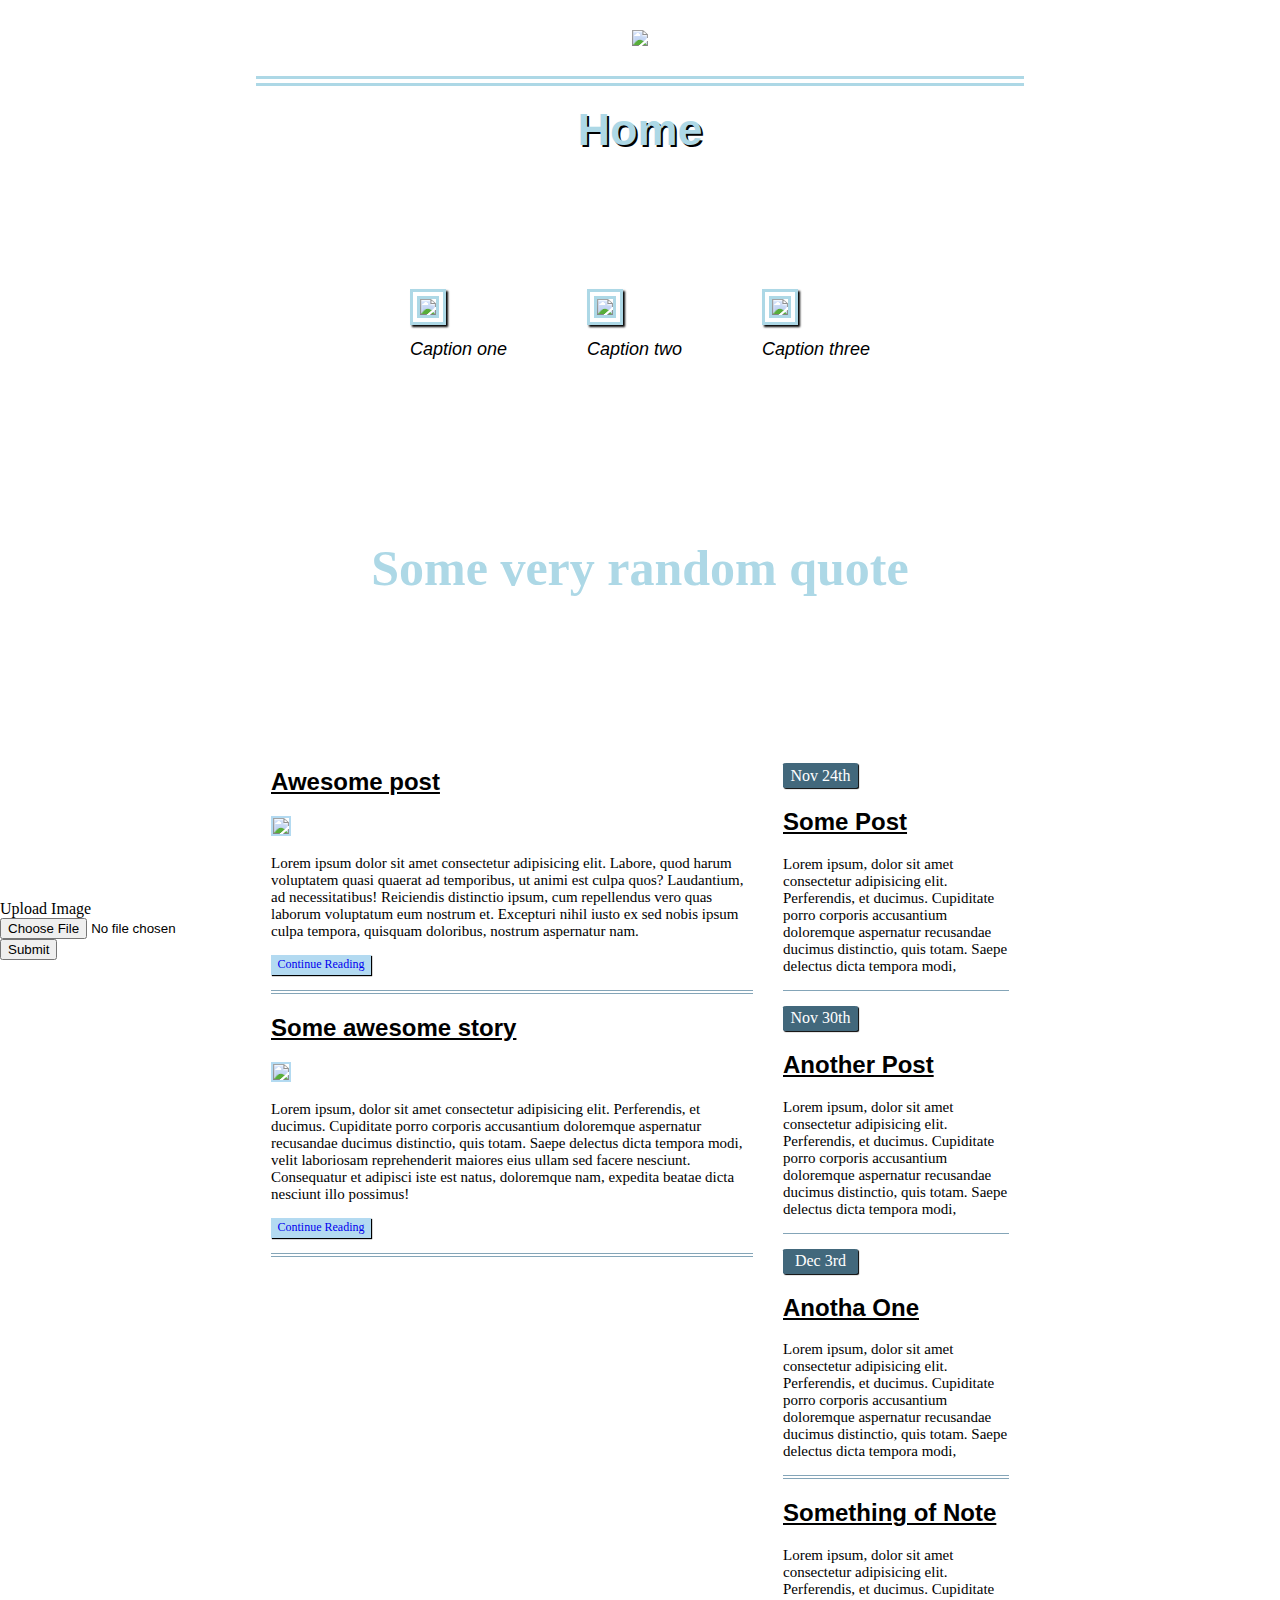
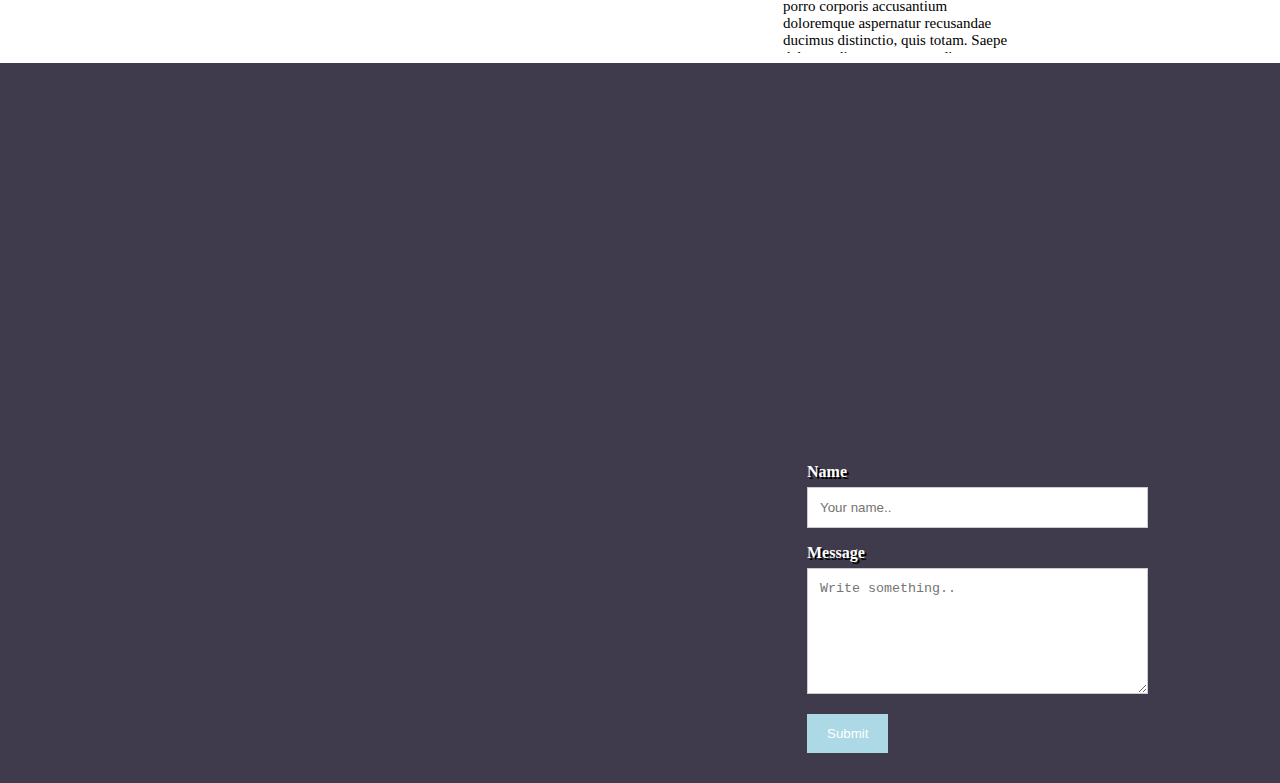
==== commit e9d2c400: "Final commit" ====
--- a/index.html
+++ b/index.html
@@ -60,7 +60,7 @@
     <!------------------------------------------------------------------------------------------------->
 
     <section id=quoteBar style="background-image: url('1234.jpg')">
-      <h2>Some very random quote</h2>
+      <h3>Some very random quote</h3>
     </section>
     <section id="features">
       <div class=date>Nov 24th</div>
@@ -122,22 +122,24 @@
     </section>
 
     <!------------------------------------------------------------------------------------------------->
-
-    <section id="footer">
-      <form id="form">
-        <label for="name">Name</label><br>
-        <input type="text" id="name" name="name"><br>
-        <label for="image">Upload Image</label><br>
-        <input type="file" id="image" name="image"><br>
-        <textarea for="description" rows="10">Description</textarea>
-        <button type="button" onclick="alert('Submitted!')">Submit</button>
-      </form>
-    </section>
-
-
-
+    <div id='footer' style="background-image: url('footer.jpg')">
+        <div class="column">
+          <form action="/action_page.php">
+            <label for="fname">Name</label>
+            <input type="text" id="fname" name="firstname" placeholder="Your name..">
+            <label for="subject">Message</label>
+            <textarea id="subject" name="subject" placeholder="Write something.." style="height:100px"></textarea>
+            <input type="submit" value="Submit">
+          </form>
+      </div>
+    </div>
     </section>
   </div>
 </body>
 
-</html>+</html>
+
+
+<label for="image">Upload Image</label><br>
+<input type="file" id="image" name="image"><br>
+<button type="button" onclick="alert('Submitted!')">Submit</button>--- a/main.css
+++ b/main.css
@@ -1,4 +1,5 @@
 body{
+    height:100vh;
     margin: 0px;
     padding: 0px;
 }
@@ -8,9 +9,17 @@
 }
 h1{
     margin-bottom: 10px;
+    font-family: 'Segoe UI', Tahoma, Geneva, Verdana, sans-serif;
+    font-weight: bolder;
 }
 h2{
+    text-decoration-line: underline;
     font-family: 'Segoe UI', Tahoma, Geneva, Verdana, sans-serif;;
+}
+h3{
+    font-family: cursive;
+    font-size: 50px;
+    color: lightblue
 }
 .lineBreak{
     border-bottom: #84A5b8 solid 1px;
@@ -25,6 +34,9 @@
 .enter{
     max-width: 750px;
 }
+.enter:hover{
+    max-width:1000px;
+}
 
 #enterbutton{
     display: flex;
@@ -37,6 +49,7 @@
 
 
 #mainContainer{
+    max-height: 100vh;
     display: grid;
     grid-template-columns: 20vw 20vw 20vw 20vw 20vw;
     grid-template-rows: auto;
@@ -60,7 +73,9 @@
     align-items: center;
     font-size: 45px;
     margin-bottom: 13vh;
-    font-family: arial
+    font-family: 'Segoe UI', Tahoma, Geneva, Verdana, sans-serif;
+    font-weight: 900;
+    color: lightblue
 }
 
 a{
@@ -113,7 +128,8 @@
     
 }
 .firstImgs{
-    border: 3px solid #84A5b8;
+    box-shadow: 2px 2px 2px;
+    border: 10px double lightblue;
     max-width: 300px;
     max-height: 200px;
 }
@@ -121,7 +137,9 @@
     margin-top: 10px;
     text-align:  center;
     font-family:'Segoe UI', Tahoma, Geneva, Verdana, sans-serif;
+    font-style: italic;
     font-size: 18px;
+
 }
 
 /*--------------------------------------------------------------*/
@@ -212,27 +230,56 @@
 
 #footer{
     grid-area: footer;
-    height:700px;
-    display: flex;
+    height: 700px;
+    display: flex;
+    align-content: flex-end;
     justify-content: flex-end;
-    align-items: flex-end;
-    background-image: url("footer.jpg");
     background-repeat: no-repeat;
     background-size: 100vw;
-}
-
-#form{
-    margin-right: 150px;
-    margin-bottom: 25px;
+    background-color: rgb(63, 59, 77);
     color: white;
-    position: relative;
-}
-
-#description{
-    min-width: 250px;
-    min-height: 150px;
-    display: flex;
-}
+    padding: 10px;
+    display: flex;
+    align-items: flex-end;
+    justify-content: flex-end;
+}
+
+  /* Style inputs */
+  input[type=text], select, textarea {
+    width: 100%;
+    padding: 12px;
+    border: 1px solid #ccc;
+    margin-top: 6px;
+    margin-bottom: 16px;
+    margin-right: 20px;
+    resize: vertical;
+  }
+  input[type=submit] {
+    background-color: lightblue;
+    color: white;
+    padding: 12px 20px;
+    border: none;
+    cursor: pointer;
+  }
+  
+  input[type=submit]:hover {
+    background-color:rgb(124, 198, 223);
+  }
+  
+  /* Style the container/contact section */
+  
+  
+  /* Create two columns that float next to eachother */
+  .column {
+    font-weight: bold;
+    text-shadow: 2px 2px black;
+    float: left;
+    width: 25%;
+    margin-right: 10vw;
+    margin-top: 5vh;
+    padding: 20px;
+  }
+
 
 
 /*--------------------------------------------------------*/
@@ -320,6 +367,23 @@
 grid-template-areas: 
 ". header header header . "
 ". title title title ."
-" . main main features . "
+" . articles articles articles . "
 "footer footer footer footer footer"
 }
+
+.articleImage{
+    border: #84A5b8 solid 3px;;
+    max-width: 400px;
+    float: left;
+    margin: 10px;
+    
+}
+#articles{
+    height: 100vh;
+    overflow: scroll; 
+    grid-area: articles;
+    
+}
+#articleOne{
+    float:left;
+}
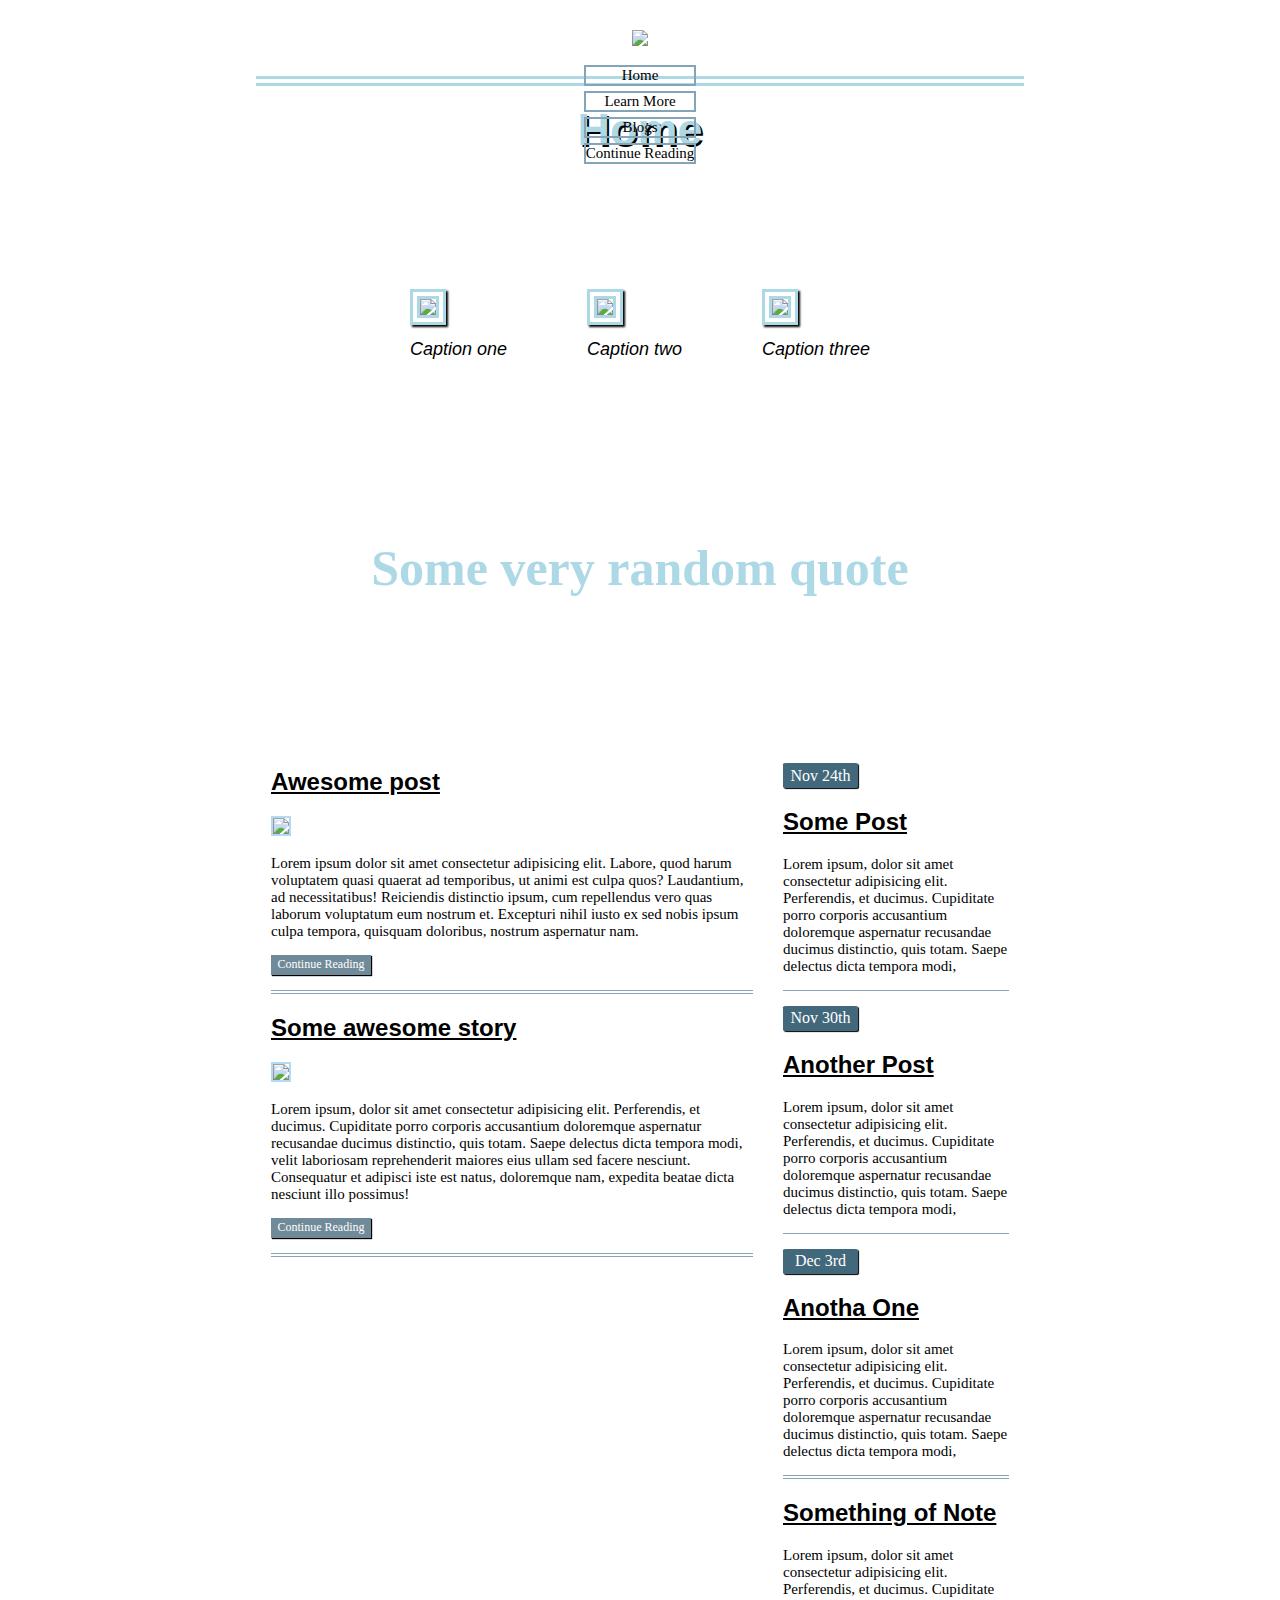
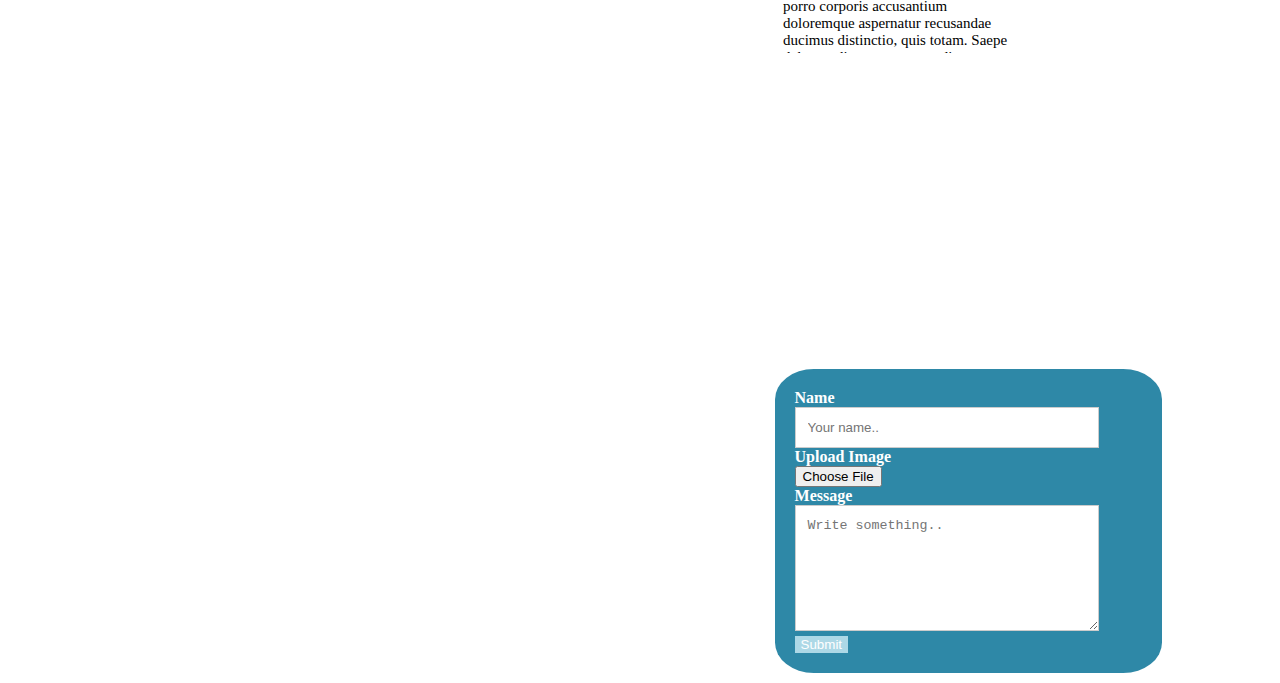
==== commit 8797fe48: "the real final commit" ====
--- a/index.html
+++ b/index.html
@@ -59,25 +59,25 @@
 
     <!------------------------------------------------------------------------------------------------->
 
-    <section id=quoteBar style="background-image: url('1234.jpg')">
+    <section id=quoteBar >
       <h3>Some very random quote</h3>
     </section>
     <section id="features">
-      <div class=date>Nov 24th</div>
+      <div class=date><a href='blog-post.html'>Nov 24th</a></div>
       <h2>Some Post</h2>
       <p>Lorem ipsum, dolor sit amet consectetur adipisicing elit. Perferendis, et ducimus. Cupiditate porro corporis
         accusantium doloremque aspernatur recusandae ducimus distinctio, quis totam. Saepe delectus dicta tempora modi,
       </p>
       <div class='lineBreak'></div>
 
-      <div class=date>Nov 30th</div>
+      <div class=date><a href='blog-post.html'>Nov 30th</a></div>
       <h2>Another Post</h2>
       <p>Lorem ipsum, dolor sit amet consectetur adipisicing elit. Perferendis, et ducimus. Cupiditate porro corporis
         accusantium doloremque aspernatur recusandae ducimus distinctio, quis totam. Saepe delectus dicta tempora modi,
       </p>
       <div class='lineBreak'></div>
 
-      <div class=date>Dec 3rd</div>
+      <div class=date><a href='blog-post.html'>Dec 3rd</a></div>
       <h2>Anotha One</h2>
       <p>Lorem ipsum, dolor sit amet consectetur adipisicing elit. Perferendis, et ducimus. Cupiditate porro corporis
         accusantium doloremque aspernatur recusandae ducimus distinctio, quis totam. Saepe delectus dicta tempora modi,
@@ -88,15 +88,15 @@
       <p>Lorem ipsum, dolor sit amet consectetur adipisicing elit. Perferendis, et ducimus. Cupiditate porro corporis
         accusantium doloremque aspernatur recusandae ducimus distinctio, quis totam. Saepe delectus dicta tempora modi,
       </p>
-      <div class='learnMore'> <a href='learn-more.html'>Learn More</a></div>
+      <div class='LearnMore'><a href='learn-more.html'>Learn More</a></div>
       <div class='lineBreak'></div>
-
-      <h2>Something Else of Note</h2>
+    <br>
+      <h2>Something Else Note</h2>
       <p>Lorem ipsum, dolor sit amet consectetur adipisicing elit. Perferendis, et ducimus. Cupiditate porro corporis
         accusantium doloremque aspernatur recusandae ducimus distinctio, quis totam. Saepe delectus dicta tempora modi,
       </p>
-      <div class='learnMore'><a href='learn-more.html'>Learn More</a></div>
-      <div class='lineBreak'></div>
+      <div class='LearnMore'><a href='learn-more.html'>Learn More</a></div>
+      <div class='lineBreak'></div>   
 
     </section>
 
@@ -122,24 +122,20 @@
     </section>
 
     <!------------------------------------------------------------------------------------------------->
-    <div id='footer' style="background-image: url('footer.jpg')">
-        <div class="column">
-          <form action="/action_page.php">
-            <label for="fname">Name</label>
-            <input type="text" id="fname" name="firstname" placeholder="Your name..">
-            <label for="subject">Message</label>
-            <textarea id="subject" name="subject" placeholder="Write something.." style="height:100px"></textarea>
-            <input type="submit" value="Submit">
-          </form>
+
+    <div id='footer' style="background-image: url('footerWide.jpg')">
+      <div class="column">
+        <form>
+          <label for="fname">Name</label>
+          <input type="text" id="fname" name="firstname" placeholder="Your name..">
+          <label for="image">Upload Image</label><br>
+          <input type="file" id="fileid" name="image"><br>
+          <label for="subject">Message</label>
+          <textarea id="subject" name="subject" placeholder="Write something.." style="height:100px"></textarea>
+          <input type="submit" onclick="alert('Submitted!')" value="Submit">
+        </form>
       </div>
     </div>
-    </section>
-  </div>
 </body>
 
 </html>
-
-
-<label for="image">Upload Image</label><br>
-<input type="file" id="image" name="image"><br>
-<button type="button" onclick="alert('Submitted!')">Submit</button>--- a/main.css
+++ b/main.css
@@ -5,35 +5,43 @@
 }
 p{
     font-size: 15px;
-
-}
+}
+
 h1{
     margin-bottom: 10px;
     font-family: 'Segoe UI', Tahoma, Geneva, Verdana, sans-serif;
     font-weight: bolder;
 }
+
 h2{
     text-decoration-line: underline;
     font-family: 'Segoe UI', Tahoma, Geneva, Verdana, sans-serif;;
 }
+
 h3{
     font-family: cursive;
     font-size: 50px;
     color: lightblue
 }
+
 .lineBreak{
     border-bottom: #84A5b8 solid 1px;
 }
+
 .doubleBreak{
     border-bottom: #84A5b8 double 4px;
 }
+
 .logo{
     max-width: 350px;
     margin: 30px;
-}
+    z-index: 1;
+}
+
 .enter{
     max-width: 750px;
 }
+
 .enter:hover{
     max-width:1000px;
 }
@@ -43,10 +51,9 @@
     justify-content: center;
     margin-top: 100px;
 }
-
+/*--------------------------------------------------------------*/
 /*--------------------------------------------------------------*/
 /* Main Container styles */
-
 
 #mainContainer{
     max-height: 100vh;
@@ -62,9 +69,9 @@
     "footer footer footer footer footer"
 }
 
-
 /*--------------------------------------------------------------*/
 /* Header Styles */
+
 #title{
     text-shadow: 2px 2px black;
     grid-area: title;
@@ -75,7 +82,7 @@
     margin-bottom: 13vh;
     font-family: 'Segoe UI', Tahoma, Geneva, Verdana, sans-serif;
     font-weight: 900;
-    color: lightblue
+    color: lightblue;  
 }
 
 a{
@@ -92,16 +99,32 @@
 div[id^="dorp"]:hover{
     box-shadow: 2px 2px 2px black;
 }
+
 #drop-down{
-    display: none;
+    margin-top: 60px;
+    position: absolute; 
 }
 
 #header:hover
 #drop-down{
     display: inline-block;
+    animation: slide 1.5s;
+    animation-fill-mode: forwards;
     margin-top: 60px;
 }
 
+/*-------------------------------------------------------*/
+/* For The Menu bar slide animation*/
+
+@-webkit-keyframes slide {
+    0%{ right: 50vw}
+    100% { right: 27vw; }
+}
+
+@keyframes slide {
+    0%{ right: 50vw}
+    100% { right: 27vw; }
+}
 
 #header{
     margin-bottom: 2vh;
@@ -139,13 +162,13 @@
     font-family:'Segoe UI', Tahoma, Geneva, Verdana, sans-serif;
     font-style: italic;
     font-size: 18px;
-
 }
 
 /*--------------------------------------------------------------*/
 /* Quote Bar Styles */
 
 #quoteBar{
+    background-image: url('1234.jpg');
     margin-bottom: 10vh;
     display: flex;
     height: 150px;
@@ -172,24 +195,38 @@
     display: flex;
     align-items: center;
     justify-content: center;
-    background-color: rgb(179, 218, 241); 
+    background-color:rgb(112, 138, 153);  
     box-shadow: 1px 1px 1px black;
+    color: white;
 }
 .continueReading:hover{
-    box-shadow: 2px 2px 2px
+    box-shadow: 2px 2px 2px black
 }
 .articleImgs{
     max-width:35vw;
     height: auto;
     border: rgb(179, 218, 241) solid 2px;
-    
-
+}
+.LearnMore{
+    font-size: 12px;
+    margin-bottom: 15px;
+    max-width: 100px;
+    height: 20px;
+    display: flex;
+    align-items: center;
+    justify-content: center;
+    background-color: rgb(112, 138, 153); 
+    box-shadow: 1px 1px 1px black;
+    color: white;
+}
+.LearnMore:hover{
+    box-shadow: 2px 2px 2px black;
 }
 
 
 /*--------------------------------------------------------------*/
 /* Blog Post Styles */
-
+a{color: inherit;}
 #features{
     padding: 5px;
     margin: 10px;
@@ -208,35 +245,26 @@
     box-shadow: 1px 1px 1px black;
     border-radius: 5%;
     color: white;
-}
-
-.learnMore{
-    font-size: 12px;
-    margin-bottom: 15px;
-    max-width: 80px;
-    display: flex;
-    align-items: center;
-    justify-content: center;
-    background-color: rgb(179, 218, 241); 
-    box-shadow: 1px 1px 1px black;
-    border-radius: 5%
-}
-.learnMore:hover{
-    box-shadow: 2px 2px 2px
-}
+    
+}
+.date:hover{
+    background-color: rgb(47, 75, 90);
+    box-shadow: 2px 2px 2px black;
+}
+
+
 
 /*--------------------------------------------------------------*/
 /* Footer Styles */
 
 #footer{
     grid-area: footer;
-    height: 700px;
+    height: 600px;
     display: flex;
     align-content: flex-end;
     justify-content: flex-end;
     background-repeat: no-repeat;
-    background-size: 100vw;
-    background-color: rgb(63, 59, 77);
+    width: 100vw;
     color: white;
     padding: 10px;
     display: flex;
@@ -245,40 +273,40 @@
 }
 
   /* Style inputs */
-  input[type=text], select, textarea {
-    width: 100%;
+input[type=text], select, textarea {
+    width: 80%;
     padding: 12px;
     border: 1px solid #ccc;
-    margin-top: 6px;
-    margin-bottom: 16px;
-    margin-right: 20px;
-    resize: vertical;
-  }
-  input[type=submit] {
+}
+input[type=submit] {
     background-color: lightblue;
     color: white;
-    padding: 12px 20px;
     border: none;
     cursor: pointer;
-  }
+}
   
-  input[type=submit]:hover {
+input[type=submit]:hover {
     background-color:rgb(124, 198, 223);
-  }
+}
   
-  /* Style the container/contact section */
-  
-  
-  /* Create two columns that float next to eachother */
-  .column {
+.column {
+    border-radius: 10%;
+    display: flex;
+    justify-content: center;
+    align-content:center; ;
+    background-color:rgb(46, 136, 167);
+    background-image: url('IMG_7188.jpg');
+    background-blend-mode:multiply;
     font-weight: bold;
-    text-shadow: 2px 2px black;
-    float: left;
-    width: 25%;
+    width: auto;
     margin-right: 10vw;
     margin-top: 5vh;
     padding: 20px;
-  }
+    }
+    input[type=file]{
+     color: transparent;
+
+}
 
 
 
@@ -286,17 +314,17 @@
 /* Container for blog page styles */
 
 #blogContainer{
-display: grid;
-grid-gap: 0;
-grid-template-columns: 20vw 20vw 20vw 20vw 20vw;
-grid-template-rows: auto;
-grid-template-areas: 
-". header header header . "
-". title title title ."
-" . post1 post2 post3 . "
-" . post4 post5 post6 . "
-" . bottomLeft post7 bottomRight ."
-"footer footer footer footer footer"
+    display: grid;
+    grid-gap: 0;
+    grid-template-columns: 20vw 20vw 20vw 20vw 20vw;
+    grid-template-rows: auto;
+    grid-template-areas: 
+    ". header header header . "
+    ". title title title ."
+    " . post1 post2 post3 . "
+    " . post4 post5 post6 . "
+    " . bottomLeft post7 bottomRight ."
+    "footer footer footer footer footer"
 }
 
 #bottomLeft{
@@ -352,38 +380,40 @@
     grid-template-areas: 
     ". header header header . "
     ". title title title ."
-    " . main main features . "
+    " . main features features  . "
     "footer footer footer footer footer"
     }
-
-
+#learnMImgs{
+    max-width: 200px;
+    max-height: 200px;
+}
 /*--------------------------------------------------------*/
 /* Container for continue reading page styles */
 
 #continueReadingContainer{
-display: grid;
-grid-template-columns: 20vw 20vw 20vw 20vw 20vw;
-grid-template-rows: auto;
-grid-template-areas: 
-". header header header . "
-". title title title ."
-" . articles articles articles . "
-"footer footer footer footer footer"
+    display: grid;
+    grid-template-columns: 20vw 20vw 20vw 20vw 20vw;
+    grid-template-rows: auto;
+    grid-template-areas: 
+    ". header header header . "
+    ". title title title ."
+    " . articles articles articles . "
+    "footer footer footer footer footer"
 }
 
 .articleImage{
     border: #84A5b8 solid 3px;;
     max-width: 400px;
     float: left;
-    margin: 10px;
-    
-}
+    margin: 10px; 
+}
+
 #articles{
     height: 100vh;
     overflow: scroll; 
-    grid-area: articles;
-    
-}
+    grid-area: articles;  
+}
+
 #articleOne{
     float:left;
 }
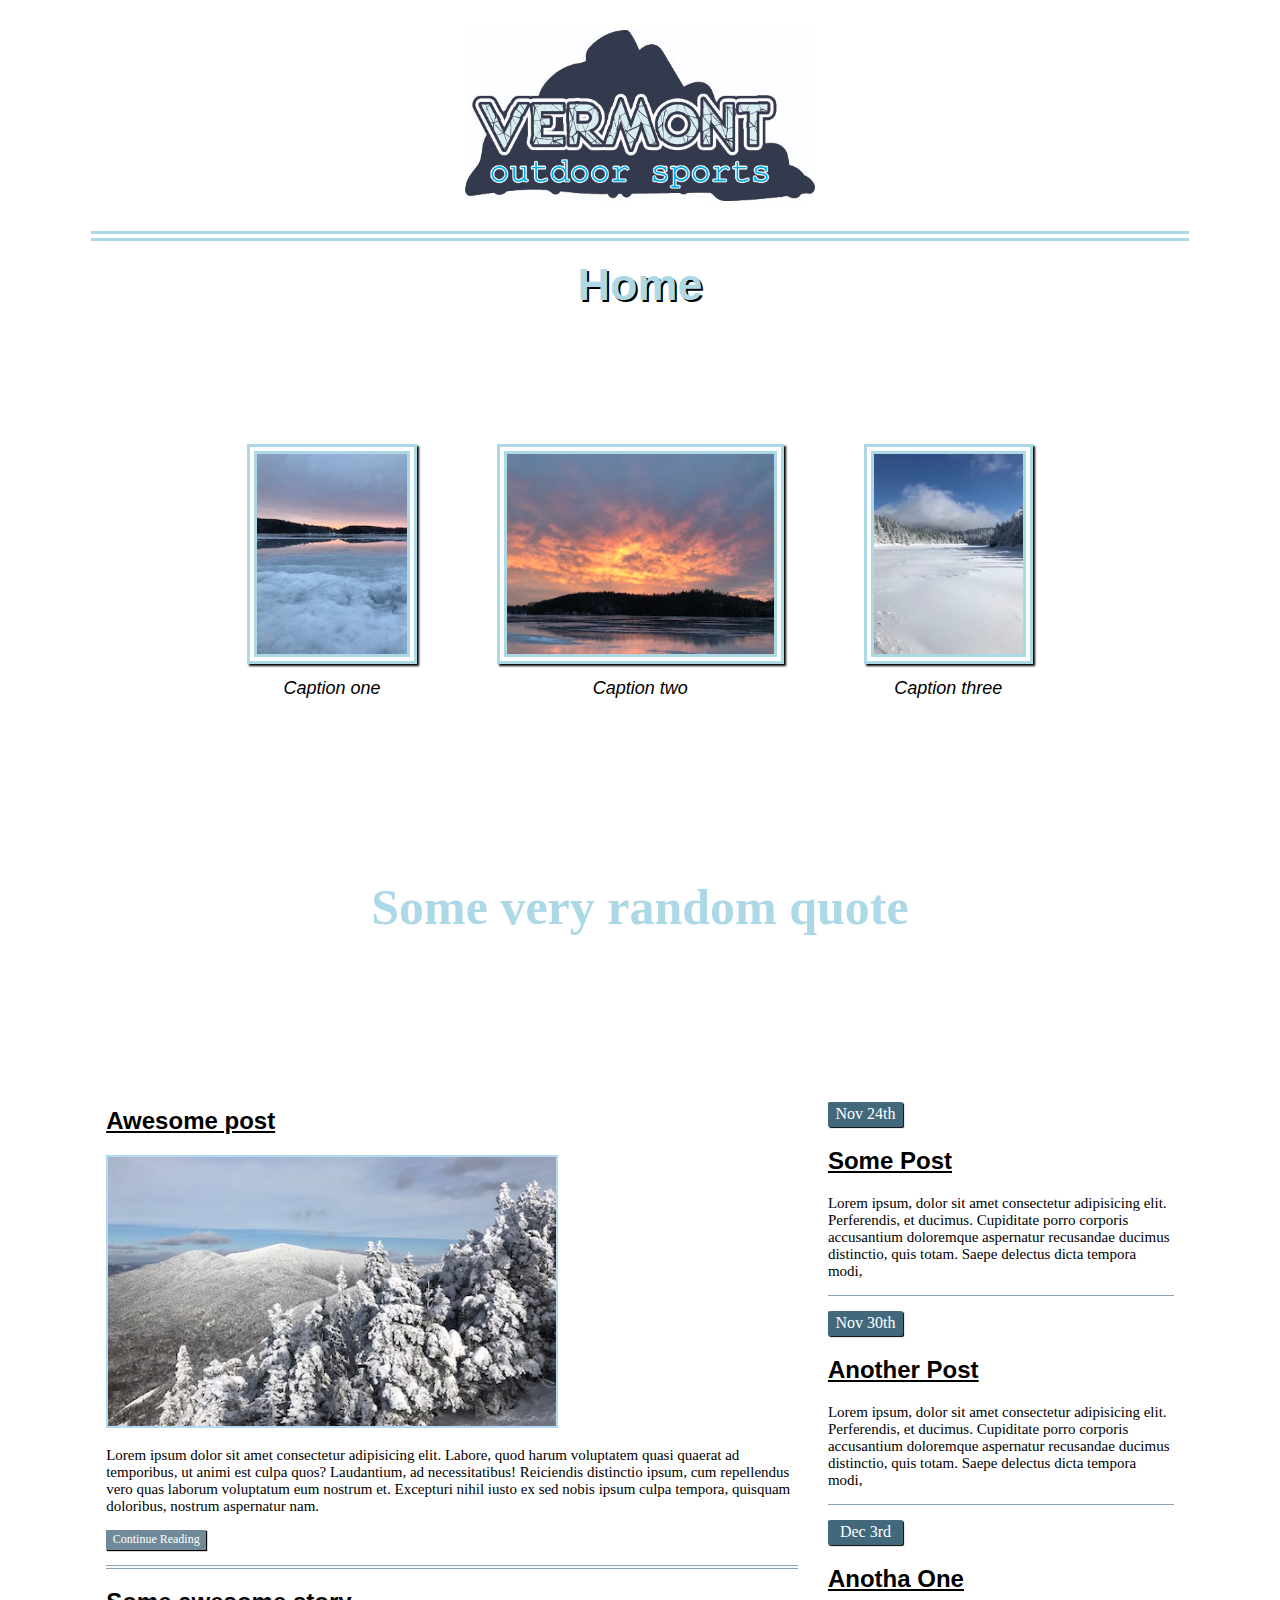
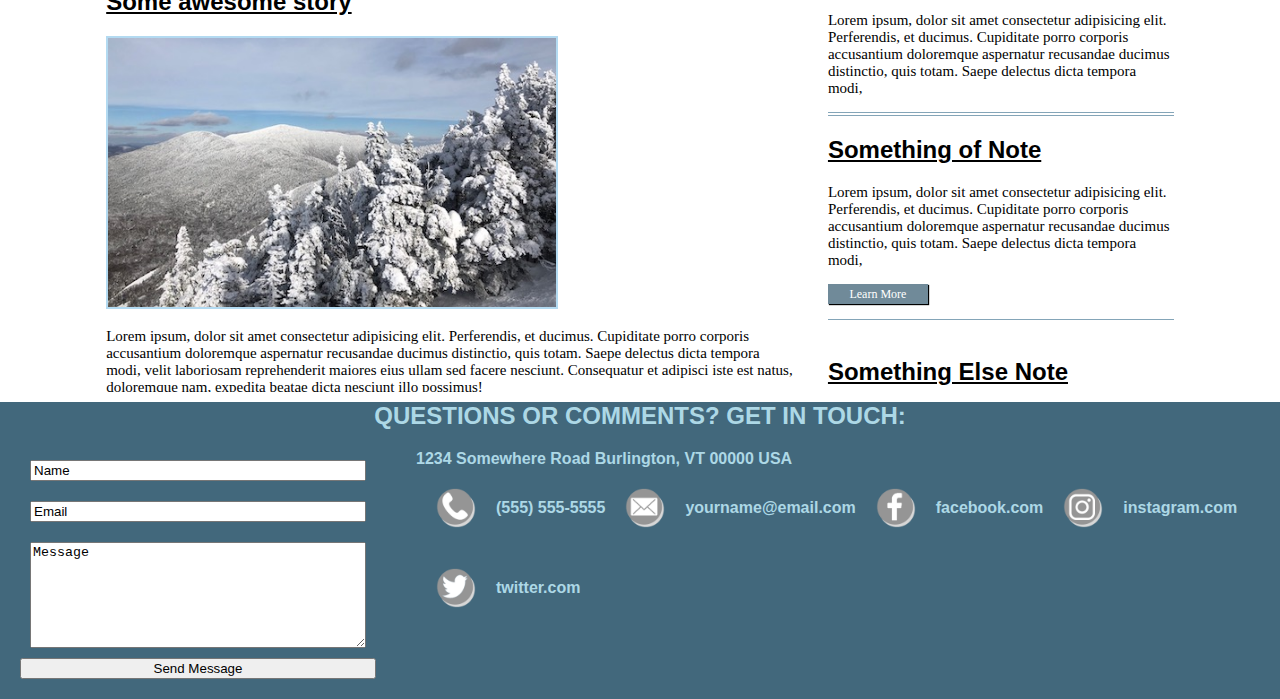
==== commit 3cb52ad3: "organized files, got rid of side scroll, replaced footer" ====
--- a/index.html
+++ b/index.html
@@ -5,13 +5,17 @@
   <title>Mockup Home</title>
   <meta charset="utf-8" />
   <meta name="viewport" content="width=device-width, initial-scale=1, user-scalable=no" />
-  <link rel="stylesheet" href="main.css" />
+  <link rel="stylesheet" href="/Public/CSS/main.css" />
 </head>
 
 <body>
   <div id="mainContainer">
+
+    <!------------------------------------------------------------------------------------------------->
+    <!--Header HTML-->
+
     <section id="header">
-      <img class='logo' src="header.jpg" />
+      <img class='logo' src="/Public/Images/Header.jpg" />
       <div id=drop-down>
         <div id='dorphome'>
           <a href='index.html'>
@@ -38,30 +42,36 @@
     </section>
 
     <!------------------------------------------------------------------------------------------------->
+    <!--Image Holder HTML-->
 
     <section id='topImgHolder'>
       <figure>
-        <img class='firstImgs' src='IMG_7179.jpg'> </img>
+        <img class='firstImgs' src='/Public/Images/IMG_7179.jpg'> </img>
         <figcaption class='caption'>Caption one
         </figcaption>
       </figure>
       <figure>
-        <img class='firstImgs' src='IMG_7188.jpg'> </img>
+        <img class='firstImgs' src='/Public/Images/IMG_7188.jpg'> </img>
         <figcaption class='caption'>Caption two
         </figcaption>
       </figure>
       <figure>
-        <img class='firstImgs' src='IMG_5365.jpg'> </img>
+        <img class='firstImgs' src='/Public/Images/IMG_5365.jpg'> </img>
         <figcaption class='caption'>Caption three
         </figcaption>
       </figure>
     </section>
 
     <!------------------------------------------------------------------------------------------------->
+    <!--Quote Bar HTML-->
 
-    <section id=quoteBar >
+    <section id=quoteBar>
       <h3>Some very random quote</h3>
     </section>
+
+    <!------------------------------------------------------------------------------------------------->
+    <!--Features HTML-->
+
     <section id="features">
       <div class=date><a href='blog-post.html'>Nov 24th</a></div>
       <h2>Some Post</h2>
@@ -90,21 +100,22 @@
       </p>
       <div class='LearnMore'><a href='learn-more.html'>Learn More</a></div>
       <div class='lineBreak'></div>
-    <br>
+      <br>
       <h2>Something Else Note</h2>
       <p>Lorem ipsum, dolor sit amet consectetur adipisicing elit. Perferendis, et ducimus. Cupiditate porro corporis
         accusantium doloremque aspernatur recusandae ducimus distinctio, quis totam. Saepe delectus dicta tempora modi,
       </p>
       <div class='LearnMore'><a href='learn-more.html'>Learn More</a></div>
-      <div class='lineBreak'></div>   
+      <div class='lineBreak'></div>
 
     </section>
 
     <!------------------------------------------------------------------------------------------------->
+    <!--Main Text HTML-->
 
     <section id="main">
       <h2>Awesome post</h2>
-      <img class=articleImgs src='IMG_0524.jpg' />
+      <img class=articleImgs src='/Public/Images/IMG_0524.jpg' />
       <p>Lorem ipsum dolor sit amet consectetur adipisicing elit. Labore, quod harum voluptatem quasi quaerat ad
         temporibus, ut animi est culpa quos? Laudantium, ad necessitatibus! Reiciendis distinctio ipsum, cum repellendus
         vero quas laborum voluptatum eum nostrum et. Excepturi nihil iusto ex sed nobis ipsum culpa tempora, quisquam
@@ -112,7 +123,7 @@
       <div class='continueReading'><a href='continue-reading.html'>Continue Reading</a></div>
       <div class='doubleBreak'></div>
       <h2>Some awesome story</h2>
-      <img class=articleImgs src='IMG_0524.jpg' />
+      <img class=articleImgs src='/Public/Images/IMG_0524.jpg' />
       <p>Lorem ipsum, dolor sit amet consectetur adipisicing elit. Perferendis, et ducimus. Cupiditate porro corporis
         accusantium doloremque aspernatur recusandae ducimus distinctio, quis totam. Saepe delectus dicta tempora modi,
         velit laboriosam reprehenderit maiores eius ullam sed facere nesciunt. Consequatur et adipisci iste est natus,
@@ -122,20 +133,45 @@
     </section>
 
     <!------------------------------------------------------------------------------------------------->
-
-    <div id='footer' style="background-image: url('footerWide.jpg')">
-      <div class="column">
-        <form>
-          <label for="fname">Name</label>
-          <input type="text" id="fname" name="firstname" placeholder="Your name..">
-          <label for="image">Upload Image</label><br>
-          <input type="file" id="fileid" name="image"><br>
-          <label for="subject">Message</label>
-          <textarea id="subject" name="subject" placeholder="Write something.." style="height:100px"></textarea>
-          <input type="submit" onclick="alert('Submitted!')" value="Submit">
+    <!--Footer HTML-->
+    <section id="footer">
+      <div>QUESTIONS OR COMMENTS? GET IN TOUCH:</div>
+      <div id="contact">
+        <form id="contact-form">
+          <input type="text" value="Name" />
+          <input type="text" value="Email" />
+          <textarea id="message" type="text">Message</textarea>
+          <button id="submit-button">Send Message</button>
         </form>
+        <div id="contact-info">
+          <div class="contact-item">
+            <div>1234 Somewhere Road Burlington, VT 00000 USA</div>
+          </div>
+          <div id="links">
+          <div class="contact-item">
+            <img class="contact-icons" src="Public/Images/footerlink-phone.png" />
+            <div>(555) 555-5555</div>
+          </div>
+          <div class="contact-item">
+            <img class="contact-icons" src="Public/Images/footerlink-email.png" />
+            <div>yourname@email.com</div>
+          </div>
+          <div class="contact-item">
+            <img class="contact-icons" src="Public/Images/footerlink-facebook.png" />
+            <div>facebook.com</div>
+          </div>
+          <div class="contact-item">
+            <img class="contact-icons" src="Public/Images/footerlink-instagram.png" />
+            <div>instagram.com</div>
+          </div>
+          <div class="contact-item">
+            <img class="contact-icons" src="Public/Images/footerlink-twitter.png" />
+            twitter.com
+          </div>
+        </div>
+        </div>
       </div>
-    </div>
+    </section>
 </body>
 
-</html>
+</html>--- a/Public/CSS/main.css
+++ b/Public/CSS/main.css
@@ -0,0 +1,433 @@
+body{
+    height:100vh;
+    margin: 0px;
+    padding: 0px;
+}
+p{
+    font-size: 15px;
+}
+
+h1{
+    margin-bottom: 10px;
+    font-family: 'Segoe UI', Tahoma, Geneva, Verdana, sans-serif;
+    font-weight: bolder;
+}
+
+h2{
+    text-decoration-line: underline;
+    font-family: 'Segoe UI', Tahoma, Geneva, Verdana, sans-serif;;
+}
+
+h3{
+    font-family: cursive;
+    font-size: 50px;
+    color: lightblue
+}
+
+.lineBreak{
+    border-bottom: #84A5b8 solid 1px;
+}
+
+.doubleBreak{
+    border-bottom: #84A5b8 double 4px;
+}
+
+.logo{
+    max-width: 350px;
+    margin: 30px;
+    z-index: 1;
+}
+
+.enter{
+    max-width: 750px;
+}
+
+.enter:hover{
+    max-width:1000px;
+}
+
+#enterbutton{
+    display: flex;
+    justify-content: center;
+    margin-top: 100px;
+}
+/*--------------------------------------------------------------*/
+/*--------------------------------------------------------------*/
+/* Main Container styles */
+
+#mainContainer{
+    max-height: 100vh;
+    width: 100%;
+    display: grid;
+    grid-template-columns: auto;
+    grid-template-rows: auto;
+    grid-template-areas: 
+    ". header header header . "
+    ". title title title ."
+    "topImgHolder topImgHolder topImgHolder topImgHolder topImgHolder"
+    "quoteBar quoteBar quoteBar quoteBar quoteBar"
+    " . main main features . "
+    "footer footer footer footer footer"
+}
+
+/*--------------------------------------------------------------*/
+/* Header Styles */
+
+#title{
+    text-shadow: 2px 2px black;
+    grid-area: title;
+    display: flex;
+    justify-content: center;
+    align-items: center;
+    font-size: 45px;
+    margin-bottom: 13vh;
+    font-family: 'Segoe UI', Tahoma, Geneva, Verdana, sans-serif;
+    font-weight: 900;
+    color: lightblue;  
+}
+
+a{
+    text-decoration: none;
+}
+
+div[id^="dorp"]{
+    margin: 5px;
+    font-size: 15px;
+    border: solid 2px #84A5b8;
+    text-decoration: none;
+}
+
+div[id^="dorp"]:hover{
+    box-shadow: 2px 2px 2px black;
+}
+
+#drop-down{
+    margin-top: 60px;
+    position: absolute; 
+}
+
+#header:hover
+#drop-down{
+    display: inline-block;
+    animation: slide 1.5s;
+    animation-fill-mode: forwards;
+    margin-top: 60px;
+}
+
+/*-------------------------------------------------------*/
+/* For The Menu bar slide animation*/
+
+@-webkit-keyframes slide {
+    0%{ right: 50vw}
+    100% { right: 27vw; }
+}
+
+@keyframes slide {
+    0%{ right: 50vw}
+    100% { right: 27vw; }
+}
+
+#header{
+    margin-bottom: 2vh;
+    border-bottom: double lightblue 10px;
+    grid-area: header;
+    font-family: fantasy;
+    font-size: 50px;
+    height: auto;
+    text-align:center;
+    display: flex;
+    justify-content: center;
+}
+
+
+/*--------------------------------------------------------------*/
+/* Top Images Styles */
+
+#topImgHolder{
+    grid-area: topImgHolder;
+    height: auto;
+    display: flex;
+    justify-content: center;;
+    margin-bottom: 13vh;
+    
+}
+.firstImgs{
+    box-shadow: 2px 2px 2px;
+    border: 10px double lightblue;
+    max-width: 300px;
+    max-height: 200px;
+}
+.caption{
+    margin-top: 10px;
+    text-align:  center;
+    font-family:'Segoe UI', Tahoma, Geneva, Verdana, sans-serif;
+    font-style: italic;
+    font-size: 18px;
+}
+
+/*--------------------------------------------------------------*/
+/* Quote Bar Styles */
+
+#quoteBar{
+    background-image: url('1234.jpg');
+    margin-bottom: 10vh;
+    display: flex;
+    height: 150px;
+    grid-area: quoteBar;
+    align-items: center;
+    justify-content: center;
+}
+
+/*--------------------------------------------------------------*/
+/* Main Articles Styles */
+
+#main{
+    padding: 5px;
+    margin: 10px;
+    grid-area: main;
+    height: 100vh;
+    overflow: scroll;   
+}
+.continueReading{
+    font-size: 12px;
+    margin-bottom: 15px;
+    max-width: 100px;
+    height: 20px;
+    display: flex;
+    align-items: center;
+    justify-content: center;
+    background-color:rgb(112, 138, 153);  
+    box-shadow: 1px 1px 1px black;
+    color: white;
+}
+.continueReading:hover{
+    box-shadow: 2px 2px 2px black
+}
+.articleImgs{
+    max-width:35vw;
+    height: auto;
+    border: rgb(179, 218, 241) solid 2px;
+}
+.LearnMore{
+    font-size: 12px;
+    margin-bottom: 15px;
+    max-width: 100px;
+    height: 20px;
+    display: flex;
+    align-items: center;
+    justify-content: center;
+    background-color: rgb(112, 138, 153); 
+    box-shadow: 1px 1px 1px black;
+    color: white;
+}
+.LearnMore:hover{
+    box-shadow: 2px 2px 2px black;
+}
+
+
+/*--------------------------------------------------------------*/
+/* Blog Post Styles */
+a{color: inherit;}
+#features{
+    padding: 5px;
+    margin: 10px;
+    grid-area: features;
+    height:100vh;
+    overflow: scroll;
+}
+.date{
+    margin-top: 15px;
+    display: flex;
+    background-color: rgb(66, 104, 124);
+    align-items: center;
+    justify-content: center;
+    max-width: 75px;
+    height: 25px;
+    box-shadow: 1px 1px 1px black;
+    border-radius: 5%;
+    color: white;
+    
+}
+.date:hover{
+    background-color: rgb(47, 75, 90);
+    box-shadow: 2px 2px 2px black;
+}
+
+
+
+/*--------------------------------------------------------------*/
+/* Footer Styles */
+
+#footer {
+    grid-area: footer;
+    background-color: rgb(66, 104, 124);
+    display: flex;
+    flex-direction: column;
+    justify-items: center;
+    text-align: center;
+    font-family: 'Segoe UI', Tahoma, Geneva, Verdana, sans-serif;
+    font-weight: 900;
+    color: lightblue;  
+    font-size: 1.5rem;;
+}
+
+#contact {
+    display: flex;
+    flex-direction: row;
+}
+
+#contact-form {
+    display: flex;
+    flex-direction: column;
+    margin: 20px;
+}
+
+input {
+    margin: 10px
+}
+
+#message {
+    width: 330px;
+    height: 100px;
+    margin: 10px;
+}
+
+#submit-button {
+    width: auto;
+    font-family: 'Segoe UI', Tahoma, Geneva, Verdana, sans-serif;
+}
+
+#contact-info {
+    font-size: 1rem;
+    margin: 20px;
+    display: flex;
+    flex-direction: column;
+    justify-items: center;
+}
+
+#links {
+    display: flex;
+    flex-direction: row;
+    flex-wrap: wrap;
+    align-items: center;
+    font-size: 1rem;
+}
+
+.contact-icons {
+    width: 40px;
+    margin: 20px;
+}
+
+.contact-item {
+    display: flex;
+    align-items: center;
+    
+}
+
+/*--------------------------------------------------------*/
+/* Container for blog page styles */
+
+#blogContainer{
+    display: grid;
+    grid-gap: 0;
+    grid-template-columns: 20vw 20vw 20vw 20vw 20vw;
+    grid-template-rows: auto;
+    grid-template-areas: 
+    ". header header header . "
+    ". title title title ."
+    " . post1 post2 post3 . "
+    " . post4 post5 post6 . "
+    " . bottomLeft post7 bottomRight ."
+    "footer footer footer footer footer"
+}
+
+#bottomLeft{
+    
+    border: solid 2px #84A5b8;
+    max-width: 20vw;
+    grid-area: bottomLeft;
+}
+#bottomRight{
+    
+    border: solid 2px #84A5b8;
+    max-width: 20vw;
+    grid-area: bottomRight;
+}
+
+#post1{
+    margin: 15px;
+    grid-area: post1;
+}
+#post2{
+    margin: 15px;
+    grid-area: post2
+}
+#post3{
+    margin: 15px;
+    grid-area: post3
+}
+#post4{
+    margin: 15px;
+    grid-area: post4
+}
+#post5{
+    margin: 15px;
+    grid-area: post5
+}
+#post6{
+    margin: 15px;
+    grid-area: post6
+}
+#post7{
+    margin: 15px;
+    grid-area: post7
+}
+
+
+/*--------------------------------------------------------*/
+/* Container for learn more page styles */
+
+#learnContainer{
+    display: grid;
+    grid-template-columns: 20vw 20vw 20vw 20vw 20vw;
+    grid-template-rows: auto;
+    grid-template-areas: 
+    ". header header header . "
+    ". title title title ."
+    " . main features features  . "
+    "footer footer footer footer footer"
+    }
+#learnMImgs{
+    max-width: 200px;
+    max-height: 200px;
+}
+/*--------------------------------------------------------*/
+/* Container for continue reading page styles */
+
+#continueReadingContainer{
+    display: grid;
+    grid-template-columns: 20vw 20vw 20vw 20vw 20vw;
+    grid-template-rows: auto;
+    grid-template-areas: 
+    ". header header header . "
+    ". title title title ."
+    " . articles articles articles . "
+    "footer footer footer footer footer"
+}
+
+.articleImage{
+    border: #84A5b8 solid 3px;;
+    max-width: 400px;
+    float: left;
+    margin: 10px; 
+}
+
+#articles{
+    height: 100vh;
+    overflow: scroll; 
+    grid-area: articles;  
+}
+
+#articleOne{
+    float:left;
+}
